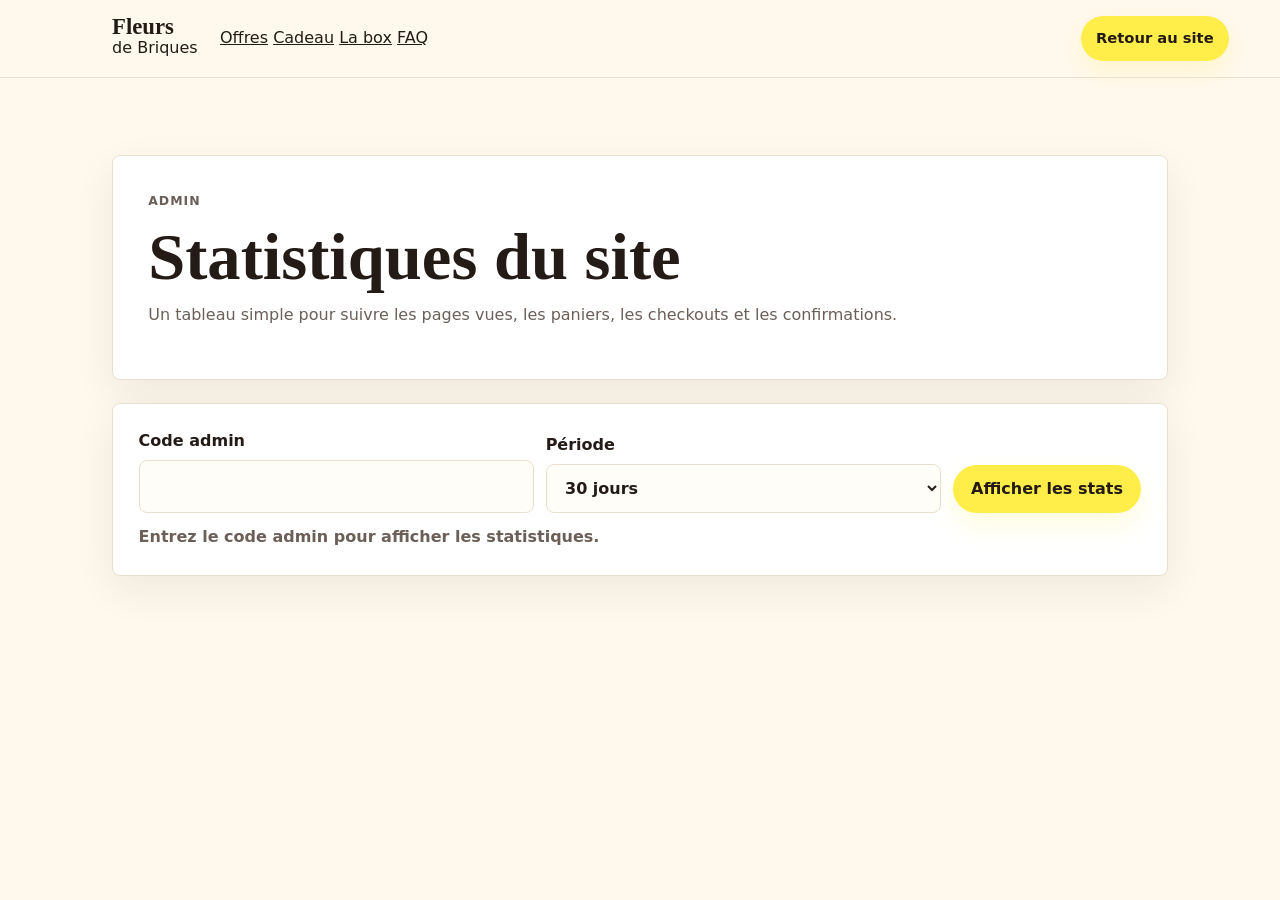
==== admin.html @ 3792b4b6 "Add simple analytics dashboard Track key ecommerce events and add protected admin stats page" ====
<!DOCTYPE html>
<html lang="fr">
  <head>
    <meta charset="UTF-8">
    <meta name="viewport" content="width=device-width, initial-scale=1.0">
    <meta name="robots" content="noindex, nofollow">
    <title>Statistiques - Fleurs de Briques</title>
    <link rel="stylesheet" href="styles.css">
  </head>
  <body>
    <a class="skip-link" href="#main">Aller au contenu</a>
    <header class="site-header">
      <a class="brand" href="index.html#top" aria-label="Fleurs de Briques">
        <span class="brand-mark" aria-hidden="true">
          <span class="logo-flower"></span>
          <span class="logo-bricks"></span>
        </span>
        <span class="brand-text">
          <strong>Fleurs</strong>
          <span>de Briques</span>
        </span>
      </a>
      <nav aria-label="Navigation principale">
        <a href="index.html#offres">Offres</a>
        <a href="offrir.html">Cadeau</a>
        <a href="index.html#box">La box</a>
        <a href="index.html#faq">FAQ</a>
      </nav>
      <div class="header-actions">
        <a class="header-cta" href="index.html#offres">Retour au site</a>
      </div>
    </header>

    <main class="legal-page admin-page" id="main">
      <section class="legal-hero">
        <p class="eyebrow">Admin</p>
        <h1>Statistiques du site</h1>
        <p>Un tableau simple pour suivre les pages vues, les paniers, les checkouts et les confirmations.</p>
      </section>

      <section class="legal-card admin-access">
        <form data-admin-form>
          <label>
            Code admin
            <input type="password" name="token" data-admin-token autocomplete="current-password" required>
          </label>
          <label>
            Période
            <select name="range" data-admin-range>
              <option value="7">7 jours</option>
              <option value="30" selected>30 jours</option>
              <option value="90">90 jours</option>
            </select>
          </label>
          <button class="button button-primary" type="submit">Afficher les stats</button>
        </form>
        <p class="form-status" data-admin-status>Entrez le code admin pour afficher les statistiques.</p>
      </section>

      <section class="admin-dashboard" data-admin-dashboard hidden>
        <div class="admin-actions">
          <button class="button button-secondary" type="button" data-admin-refresh>Rafraîchir</button>
          <button class="button button-secondary" type="button" data-admin-logout>Fermer l'accès</button>
        </div>

        <div class="admin-card-grid" data-admin-cards></div>

        <section class="legal-card">
          <h2>Conversion</h2>
          <div class="admin-card-grid is-compact" data-admin-funnel></div>
        </section>

        <section class="legal-card">
          <h2>Offres ajoutées au panier</h2>
          <ul class="admin-list" data-admin-products></ul>
        </section>

        <section class="legal-card">
          <h2>Pages les plus vues</h2>
          <ul class="admin-list" data-admin-pages></ul>
        </section>

        <section class="legal-card">
          <h2>Événements récents</h2>
          <ul class="admin-list" data-admin-recent></ul>
        </section>
      </section>
    </main>

    <script src="admin.js"></script>
  </body>
</html>
---- styles.css ----
:root {
  --navy: #123b66;
  --navy-dark: #0c2847;
  --ink: #241b17;
  --muted: #6b5f58;
  --cream: #fff8ed;
  --paper: #ffffff;
  --line: #eadfce;
  --yellow: #ffed4a;
  --coral: #f2795b;
  --pink: #ee5aa8;
  --lilac: #c8b6ef;
  --green: #87bd98;
  --blue-soft: #dcecf7;
  --shadow: 0 22px 60px rgba(28, 21, 14, 0.13);
  --radius: 8px;
}

* {
  box-sizing: border-box;
}

html {
  scroll-behavior: smooth;
  scroll-padding-top: 118px;
}

body {
  margin: 0;
  color: var(--ink);
  background: var(--cream);
  font-family: Inter, system-ui, -apple-system, BlinkMacSystemFont, "Segoe UI", sans-serif;
  line-height: 1.55;
}

button,
input,
textarea,
select {
  font: inherit;
}

img {
  display: block;
  max-width: 100%;
}

a {
  color: inherit;
}

.skip-link {
  position: fixed;
  left: 1rem;
  top: -10rem;
  z-index: 20;
  background: var(--yellow);
  color: var(--ink);
  padding: 0.6rem 0.8rem;
}

.skip-link:focus {
  top: 1rem;
}

.site-header {
  position: sticky;
  top: 0;
  z-index: 10;
  display: grid;
  grid-template-columns: auto 1fr auto;
  align-items: center;
  gap: clamp(0.9rem, 2vw, 1.4rem);
  min-height: 76px;
  padding: 0.85rem clamp(1rem, 4vw, 4rem);
  background: rgba(255, 248, 237, 0.92);
  border-bottom: 1px solid var(--line);
  backdrop-filter: blur(18px);
}

.brand {
  display: inline-flex;
  align-items: center;
  gap: 0.68rem;
  text-decoration: none;
}

.brand-mark {
  display: block;
  width: 50px;
  height: 50px;
}

.brand-mark svg,
.brand-mark img {
  display: block;
  width: 100%;
  height: 100%;
}

.logo-bg,
.logo-petal,
.logo-center,
.logo-brick,
.logo-leaf {
  stroke: var(--ink);
  stroke-width: 3;
  vector-effect: non-scaling-stroke;
}

.logo-bg {
  fill: var(--paper);
}

.logo-stem,
.logo-brick-lines {
  fill: none;
  stroke: var(--ink);
  stroke-width: 3;
  stroke-linecap: round;
  vector-effect: non-scaling-stroke;
}

.logo-leaf {
  fill: var(--green);
}

.logo-petal {
  fill: var(--coral);
}

.logo-center {
  fill: var(--yellow);
}

.logo-brick {
  fill: var(--navy);
}

.brand-text strong,
.brand-text small {
  display: block;
  line-height: 0.84;
}

.brand-text strong {
  font-family: Fraunces, Georgia, serif;
  color: var(--ink);
  font-size: 1.42rem;
  font-weight: 800;
  letter-spacing: 0;
  text-transform: none;
}

.brand-text small {
  margin-top: 0.15rem;
  color: var(--navy);
  font-size: 0.74rem;
  font-weight: 900;
  letter-spacing: 0.08em;
  text-transform: uppercase;
}

.main-nav {
  justify-self: center;
  display: flex;
  gap: clamp(0.35rem, 1vw, 0.75rem);
  color: var(--muted);
  font-weight: 800;
}

.main-nav a {
  position: relative;
  padding: 0.5rem 0.62rem;
  border-radius: 999px;
  text-decoration: none;
  transition: color 160ms ease, background 160ms ease;
}

.main-nav a:hover {
  color: var(--ink);
  background: rgba(18, 59, 102, 0.07);
}

.main-nav a[aria-current="page"] {
  background: rgba(255, 237, 74, 0.32);
  color: var(--ink);
}

.header-actions {
  display: inline-flex;
  align-items: center;
  gap: 0.55rem;
  justify-self: end;
}

.header-cta {
  display: inline-flex;
  align-items: center;
  justify-content: center;
  min-height: 42px;
  padding: 0.68rem 0.95rem;
  border-radius: 999px;
  background: var(--yellow);
  color: var(--ink);
  font-size: 0.92rem;
  font-weight: 900;
  text-decoration: none;
  white-space: nowrap;
  box-shadow: 0 10px 22px rgba(255, 237, 74, 0.2);
}

.cart-button,
.button,
.icon-button {
  border: 0;
  cursor: pointer;
}

.cart-button {
  display: inline-flex;
  align-items: center;
  gap: 0.55rem;
  min-height: 42px;
  padding: 0.5rem 0.62rem;
  border-radius: 999px;
  background: rgba(18, 59, 102, 0.1);
  color: var(--navy);
  outline: 1px solid rgba(18, 59, 102, 0.16);
  font-weight: 900;
}

.cart-button strong {
  display: grid;
  place-items: center;
  min-width: 1.75rem;
  height: 1.75rem;
  border-radius: 50%;
  background: var(--navy);
  color: var(--yellow);
}

.hero {
  display: grid;
  grid-template-columns: minmax(0, 1fr) minmax(310px, 470px);
  gap: clamp(1.8rem, 5vw, 5rem);
  align-items: center;
  padding: clamp(3rem, 7vw, 6.5rem) clamp(1rem, 4vw, 4rem);
  background: var(--navy);
  color: var(--paper);
}

.hero-copy {
  max-width: 760px;
}

.eyebrow {
  margin: 0 0 0.75rem;
  color: var(--coral);
  font-size: 0.78rem;
  font-weight: 900;
  letter-spacing: 0.08em;
  text-transform: uppercase;
}

.hero .eyebrow,
.how .eyebrow,
.final-cta .eyebrow {
  color: var(--yellow);
}

h1,
h2,
h3,
p {
  margin-top: 0;
}

h1,
h2 {
  font-family: Fraunces, Georgia, serif;
  font-weight: 800;
  line-height: 1.02;
}

h1 {
  max-width: 680px;
  margin-bottom: 1.15rem;
  font-size: clamp(2.7rem, 5.2vw, 4.8rem);
}

h2 {
  margin-bottom: 1rem;
  font-size: clamp(2rem, 4.2vw, 4.3rem);
}

h3 {
  margin-bottom: 0.45rem;
  font-size: clamp(1.1rem, 1.5vw, 1.35rem);
  line-height: 1.2;
}

.hero-text {
  max-width: 650px;
  margin-bottom: 1rem;
  color: rgba(255, 255, 255, 0.82);
  font-size: clamp(1.08rem, 1.6vw, 1.35rem);
}

.hero-proof {
  display: flex;
  flex-wrap: wrap;
  gap: 0.5rem;
  margin-bottom: 1.35rem;
}

.hero-proof span {
  padding: 0.42rem 0.62rem;
  border: 1px solid rgba(255, 255, 255, 0.2);
  border-radius: 999px;
  background: rgba(255, 255, 255, 0.08);
  color: rgba(255, 255, 255, 0.82);
  font-size: 0.88rem;
  font-weight: 800;
}

.hero-actions {
  display: flex;
  flex-wrap: wrap;
  gap: 0.8rem;
}

.button {
  display: inline-flex;
  align-items: center;
  justify-content: center;
  min-height: 48px;
  padding: 0.85rem 1.15rem;
  border-radius: 999px;
  font-weight: 900;
  line-height: 1.12;
  text-align: center;
  text-decoration: none;
  transition: transform 180ms ease, box-shadow 180ms ease;
}

.button:hover {
  transform: translateY(-2px);
}

.button-primary {
  background: var(--yellow);
  color: var(--ink);
  box-shadow: 0 12px 24px rgba(255, 237, 74, 0.18);
}

.button-secondary {
  background: rgba(255, 255, 255, 0.12);
  color: var(--paper);
  outline: 1px solid rgba(255, 255, 255, 0.28);
}

.button-full {
  width: 100%;
}

.hero-card {
  position: relative;
  min-height: 560px;
  margin-top: -0.8rem;
  overflow: hidden;
  border-radius: calc(var(--radius) + 8px);
  background: var(--cream);
  box-shadow: 0 24px 70px rgba(0, 0, 0, 0.24);
}

.hero-lifestyle img {
  position: absolute;
  inset: 0;
  width: 100%;
  height: 100%;
  object-fit: cover;
  object-position: 52% 50%;
}

.hero-lifestyle::after {
  content: "";
  position: absolute;
  inset: 0;
  background:
    linear-gradient(180deg, rgba(12, 40, 71, 0.02), rgba(12, 40, 71, 0.26)),
    linear-gradient(90deg, rgba(12, 40, 71, 0.16), rgba(12, 40, 71, 0));
  pointer-events: none;
}

.bouquet-stage {
  isolation: isolate;
}

.bouquet-stage::before {
  content: "";
  position: absolute;
  inset: 13% 5% 19%;
  z-index: -1;
  border-radius: 50%;
  background: rgba(255, 248, 237, 0.14);
  filter: blur(1px);
}

.stage-bouquet {
  position: absolute;
  height: auto;
  filter: drop-shadow(0 28px 24px rgba(12, 40, 71, 0.26));
  transform-origin: center bottom;
}

.stage-main {
  left: -4%;
  bottom: 4%;
  z-index: 3;
  width: min(72%, 360px);
  animation: float-main 6.5s ease-in-out infinite;
}

.stage-side {
  right: -7%;
  bottom: 4%;
  z-index: 2;
  width: min(43%, 220px);
  animation: float-side 7.5s ease-in-out 400ms infinite;
}

.stage-back {
  right: 8%;
  top: 2%;
  z-index: 1;
  width: min(42%, 215px);
  opacity: 0.9;
  animation: float-back 8s ease-in-out 700ms infinite;
}

.price-box {
  position: absolute;
  right: 1rem;
  bottom: 1rem;
  left: 1rem;
  z-index: 4;
  display: grid;
  grid-template-columns: minmax(0, 1fr) auto;
  gap: 0.25rem 1rem;
  align-items: end;
  margin: 0;
  padding: 1rem;
  border: 1px solid rgba(255, 255, 255, 0.18);
  border-radius: 18px;
  background: rgba(12, 40, 71, 0.76);
  color: var(--paper);
  box-shadow: 0 18px 44px rgba(12, 40, 71, 0.2);
  backdrop-filter: blur(12px);
}

.price-box span,
.price-box small {
  color: rgba(255, 255, 255, 0.78);
  font-weight: 800;
}

.price-box strong {
  grid-column: 1;
  font-size: clamp(1.9rem, 3.5vw, 2.45rem);
  line-height: 1;
}

.price-box strong small {
  color: rgba(255, 255, 255, 0.82);
  font-size: 0.95rem;
}

.price-box p {
  grid-column: 2;
  grid-row: 1 / span 2;
  align-self: center;
  max-width: 10rem;
  margin: 0;
  padding-left: 0.85rem;
  border-left: 1px solid rgba(255, 255, 255, 0.24);
  color: var(--yellow);
  font-size: 0.95rem;
  font-weight: 900;
  line-height: 1.25;
}

.price-box > small {
  grid-column: 1;
  font-size: 0.88rem;
}

@keyframes float-main {
  0%,
  100% {
    transform: translate3d(0, 0, 0) rotate(-1deg);
  }

  50% {
    transform: translate3d(0, -12px, 0) rotate(1deg);
  }
}

@keyframes float-side {
  0%,
  100% {
    transform: translate3d(0, 0, 0) rotate(2deg);
  }

  50% {
    transform: translate3d(-5px, -10px, 0) rotate(-1deg);
  }
}

@keyframes float-back {
  0%,
  100% {
    transform: translate3d(0, 0, 0) rotate(-2deg);
  }

  50% {
    transform: translate3d(6px, -8px, 0) rotate(1deg);
  }
}

.trust-strip {
  display: grid;
  grid-template-columns: repeat(4, minmax(0, 1fr));
  gap: 1px;
  background: var(--line);
  border-bottom: 1px solid var(--line);
}

.trust-strip div {
  padding: 1.15rem clamp(1rem, 3vw, 2rem);
  background: var(--paper);
}

.trust-strip strong,
.trust-strip span {
  display: block;
}

.trust-strip strong {
  font-weight: 900;
}

.trust-strip span {
  color: var(--muted);
  font-size: 0.93rem;
}

.why-bricks {
  background:
    linear-gradient(135deg, rgba(220, 236, 247, 0.74), rgba(255, 248, 237, 0.2)),
    var(--paper);
}

.why-grid {
  display: grid;
  grid-template-columns: repeat(3, minmax(0, 1fr));
  gap: 1rem;
}

.why-grid article {
  display: grid;
  grid-template-columns: auto 1fr;
  gap: 0.8rem 1rem;
  align-items: start;
  padding: 1.25rem;
  border: 1px solid rgba(18, 59, 102, 0.14);
  border-radius: var(--radius);
  background: rgba(255, 255, 255, 0.74);
  box-shadow: 0 14px 42px rgba(31, 22, 14, 0.06);
}

.why-grid article > span {
  display: grid;
  place-items: center;
  width: 44px;
  height: 44px;
  border-radius: 50%;
  background: var(--yellow);
  color: var(--ink);
  font-size: 0.8rem;
  font-weight: 950;
}

.why-grid h3 {
  margin: 0.1rem 0 0.35rem;
}

.why-grid p {
  grid-column: 2;
  margin: 0;
  color: var(--muted);
}

.section {
  padding: clamp(3.5rem, 8vw, 7rem) clamp(1rem, 4vw, 4rem);
}

.hero,
.trust-strip,
.section,
.bouquet-showcase,
.premium-band,
.final-cta {
  scroll-margin-top: 118px;
}

[id] {
  scroll-margin-top: 148px;
}

.section-heading {
  max-width: 850px;
  margin-bottom: clamp(1.8rem, 4vw, 3rem);
}

.section-heading > p:not(.eyebrow),
.section-heading-wide > p,
.box-copy p {
  color: var(--muted);
  font-size: 1.08rem;
}

.section-heading-wide {
  display: grid;
  grid-template-columns: minmax(0, 0.95fr) minmax(260px, 0.55fr);
  gap: 2rem;
  align-items: end;
  max-width: none;
}

.feature-grid,
.box-list,
.review-grid {
  display: grid;
  gap: 1rem;
}

.feature-grid {
  grid-template-columns: repeat(3, minmax(0, 1fr));
}

.feature-grid article,
.box-list article,
.product-card,
.review-grid figure,
details {
  border: 1px solid var(--line);
  border-radius: var(--radius);
  background: var(--paper);
  box-shadow: 0 14px 42px rgba(31, 22, 14, 0.07);
}

.feature-grid article,
.box-list article {
  padding: 1.25rem;
}

.feature-title {
  display: flex;
  align-items: center;
  gap: 0.8rem;
  margin-bottom: 0.85rem;
}

.feature-title h3 {
  margin: 0;
}

.feature-icon {
  flex: 0 0 auto;
  display: grid;
  place-items: center;
  width: 54px;
  height: 54px;
  border-radius: var(--radius);
  border: 2px solid var(--ink);
  background: #f6c37b;
}

.feature-icon::before {
  font-size: 1.6rem;
  font-weight: 900;
}

.petals::before {
  content: "✿";
}

.heart::before {
  content: "♥";
}

.brick::before {
  content: "▦";
}

.feature-grid p,
.box-list p,
.product-card p,
.product-card li,
.review-grid figcaption {
  color: var(--muted);
}

.bouquet-showcase {
  position: relative;
  display: grid;
  grid-template-columns: minmax(0, 1.1fr) minmax(280px, 0.68fr);
  gap: clamp(1.25rem, 4vw, 4rem);
  align-items: center;
  padding: clamp(2rem, 5vw, 4rem) clamp(1rem, 4vw, 4rem);
  background:
    linear-gradient(90deg, rgba(200, 182, 239, 0.2), rgba(255, 248, 237, 0.12)),
    var(--cream);
  overflow: hidden;
}

.showcase-lifestyle {
  min-height: clamp(420px, 58vw, 680px);
  border-radius: var(--radius);
  overflow: hidden;
  box-shadow: var(--shadow);
}

.showcase-lifestyle img {
  width: 100%;
  height: 100%;
  min-height: inherit;
  object-fit: cover;
  object-position: center center;
}

.photo-story-copy {
  position: relative;
  z-index: 2;
  display: flex;
  flex-direction: column;
  justify-content: center;
  max-width: 520px;
  padding: clamp(1.15rem, 3vw, 2.2rem);
  border-radius: var(--radius);
  background: var(--navy);
  color: var(--paper);
}

.photo-story-copy .eyebrow {
  color: var(--yellow);
}

.photo-story-copy p:not(.eyebrow) {
  color: rgba(255, 255, 255, 0.78);
}

.box-section {
  display: grid;
  grid-template-columns: minmax(0, 0.9fr) minmax(310px, 1.1fr);
  gap: clamp(1.5rem, 5vw, 5rem);
  background: var(--blue-soft);
}

.box-copy {
  max-width: 620px;
}

.box-list {
  align-self: start;
}

.box-list article {
  display: grid;
  grid-template-columns: auto 1fr;
  column-gap: 1rem;
  align-items: start;
}

.box-list span {
  display: grid;
  place-items: center;
  width: 48px;
  height: 48px;
  border-radius: 50%;
  background: var(--yellow);
  color: var(--ink);
  font-weight: 900;
}

.box-list p {
  grid-column: 2;
  margin: 0;
}

.offers {
  background: var(--cream);
}

.offers-layout {
  display: grid;
  gap: 1rem;
}

.set-preview {
  background: var(--paper);
}

.set-preview-grid {
  display: grid;
  grid-template-columns: minmax(0, 0.9fr) minmax(0, 1.18fr) minmax(0, 0.9fr);
  gap: 1rem;
}

.set-preview-grid article {
  position: relative;
  min-height: 360px;
  overflow: hidden;
  border: 1px solid var(--line);
  border-radius: var(--radius);
  background: var(--cream);
  box-shadow: 0 18px 46px rgba(31, 22, 14, 0.08);
}

.set-preview-grid img {
  width: 100%;
  height: 100%;
  min-height: 360px;
  object-fit: cover;
}

.set-preview-grid article:not(.is-large) img {
  object-fit: contain;
  padding: 1.2rem 1rem 0;
  background:
    radial-gradient(circle at 50% 35%, rgba(255, 237, 74, 0.2), transparent 38%),
    var(--blue-soft);
}

.set-preview-grid article > div {
  position: absolute;
  right: 0.85rem;
  bottom: 0.85rem;
  left: 0.85rem;
  display: grid;
  gap: 0.25rem;
  padding: 0.9rem;
  border-radius: calc(var(--radius) - 2px);
  background: rgba(255, 248, 237, 0.94);
  box-shadow: 0 16px 34px rgba(31, 22, 14, 0.12);
}

.set-preview-grid span {
  color: var(--coral);
  font-size: 0.76rem;
  font-weight: 950;
  text-transform: uppercase;
}

.set-preview-grid h3,
.set-preview-grid p {
  margin: 0;
}

.set-preview-grid h3 {
  font-size: 1.2rem;
}

.set-preview-grid p {
  color: var(--muted);
  font-size: 0.9rem;
}

.set-preview-note {
  max-width: 760px;
  margin: 1rem 0 0;
  color: var(--muted);
  font-size: 0.92rem;
  font-weight: 700;
}

.offer-reassurance {
  display: grid;
  grid-template-columns: repeat(4, minmax(0, 1fr));
  gap: 1px;
  margin-bottom: 1rem;
  border: 1px solid var(--line);
  border-radius: var(--radius);
  background: var(--line);
  overflow: hidden;
}

.offer-reassurance div {
  padding: 1rem;
  background: var(--paper);
}

.offer-reassurance strong,
.offer-reassurance span {
  display: block;
}

.offer-reassurance strong {
  color: var(--navy);
  font-weight: 900;
}

.offer-reassurance span {
  color: var(--muted);
  font-size: 0.9rem;
}

.subscription-grid {
  display: grid;
  grid-template-columns: 1fr;
  gap: 1rem;
  align-items: stretch;
}

.single-offers {
  display: grid;
  grid-template-columns: 1.1fr repeat(3, minmax(0, 1fr));
  gap: 1rem;
  align-items: stretch;
  margin-top: 0.5rem;
}

.single-offers-section {
  background: linear-gradient(180deg, var(--paper), rgba(220, 236, 247, 0.38));
}

.single-offers-section .single-offers {
  grid-template-columns: repeat(3, minmax(0, 1fr));
  margin-top: 0;
}

.compact-single-offers {
  display: grid;
  gap: 1rem;
  margin-top: 1rem;
  padding: clamp(1rem, 3vw, 1.35rem);
  border: 1px solid var(--line);
  border-radius: var(--radius);
  background: rgba(255, 255, 255, 0.66);
}

.compact-single-offers .single-offers {
  grid-template-columns: repeat(3, minmax(0, 1fr));
  margin-top: 0;
}

.compact-single-head {
  display: flex;
  align-items: end;
  justify-content: space-between;
  gap: 1rem;
}

.compact-single-head h3 {
  margin: 0;
  font-size: clamp(1.45rem, 2.4vw, 2rem);
}

.compact-single-head p {
  max-width: 360px;
  margin: 0;
  color: var(--muted);
  font-weight: 700;
}

.product-card {
  position: relative;
  display: grid;
  grid-template-columns: minmax(280px, 0.82fr) minmax(0, 1fr);
  column-gap: clamp(1.2rem, 3vw, 2rem);
  align-items: stretch;
  min-height: 420px;
  padding: 0;
  overflow: hidden;
}

.product-card.featured {
  background: var(--navy);
  color: var(--paper);
}

.premium-card {
  background:
    linear-gradient(135deg, rgba(255, 237, 74, 0.14), rgba(255, 255, 255, 0)),
    var(--navy-dark);
}

.recommended-card {
  outline: 2px solid var(--yellow);
  outline-offset: -2px;
}

.product-bouquet {
  position: relative;
  left: auto;
  top: auto;
  z-index: 1;
  grid-row: 1 / span 10;
  width: 100%;
  height: 100%;
  min-height: 420px;
  object-fit: cover;
  object-position: center center;
}

.product-badge,
.product-card h3,
.product-card p,
.product-card ul,
.billing-options,
.product-footer {
  position: relative;
  z-index: 2;
}

.product-card > :not(.product-bouquet) {
  grid-column: 2;
  margin-right: 1.35rem;
}

.product-card .product-badge {
  margin-top: 1.35rem;
}

.product-card .product-footer {
  margin-bottom: 1.35rem;
}

.product-card.featured p,
.product-card.featured li {
  color: rgba(255, 255, 255, 0.76);
}

.product-badge {
  align-self: flex-start;
  justify-self: start;
  margin-bottom: 1.2rem;
  padding: 0.4rem 0.65rem;
  border-radius: 999px;
  background: var(--lilac);
  color: var(--navy-dark);
  font-size: 0.78rem;
  font-weight: 900;
}

.featured .product-badge {
  background: var(--yellow);
  color: var(--ink);
}

.product-card ul {
  display: grid;
  gap: 0.45rem;
  margin: 1rem 0 1.4rem;
  padding-left: 1.1rem;
}

.billing-options {
  position: relative;
  z-index: 2;
  display: grid;
  grid-template-columns: repeat(4, minmax(0, 1fr));
  gap: 0.35rem;
  margin: 0 0 1.2rem;
}

.billing-options button {
  display: grid;
  place-items: center;
  gap: 0.18rem;
  min-height: 48px;
  padding: 0.42rem 0.3rem;
  border: 1px solid rgba(255, 255, 255, 0.28);
  border-radius: 999px;
  background: rgba(255, 255, 255, 0.08);
  color: var(--paper);
  cursor: pointer;
  font-size: 0.82rem;
  font-weight: 900;
}

.billing-options button small {
  color: rgba(255, 255, 255, 0.68);
  font-size: 0.64rem;
  line-height: 1.15;
  overflow-wrap: anywhere;
  text-align: center;
}

.billing-options button span {
  display: inline-grid;
  place-items: center;
  min-height: 1.25rem;
  padding: 0.12rem 0.42rem;
  border-radius: 999px;
  background: rgba(255, 255, 255, 0.16);
  color: var(--yellow);
  font-size: 0.68rem;
  line-height: 1;
}

.billing-options button.is-selected {
  background: var(--yellow);
  color: var(--ink);
  border-color: var(--yellow);
}

.billing-options button.is-selected span {
  background: var(--ink);
  color: var(--yellow);
}

.billing-options button.is-selected small {
  color: rgba(36, 27, 23, 0.72);
}

.billing-options.is-box-choice {
  grid-template-columns: repeat(3, minmax(0, 1fr));
  gap: 0.6rem;
}

.billing-options.is-box-choice button {
  min-height: 108px;
  padding: 0.75rem 0.62rem;
  border-radius: var(--radius);
  grid-template-rows: auto auto 1fr;
  align-items: center;
  justify-items: center;
  line-height: 1.15;
  text-align: center;
}

.billing-options.is-box-choice button span {
  min-height: 1.6rem;
  padding-inline: 0.55rem;
  font-size: 0.74rem;
}

.billing-options.is-box-choice button small {
  align-self: start;
  max-width: 100%;
  font-size: 0.68rem;
}

.product-footer {
  display: flex;
  flex-wrap: wrap;
  align-items: center;
  justify-content: space-between;
  gap: 0.9rem;
  margin-top: auto;
}

.product-footer strong {
  font-size: 1.65rem;
  line-height: 1;
}

.product-footer small {
  color: inherit;
  font-size: 0.9rem;
}

.single-offers-head,
.single-card {
  border: 1px solid var(--line);
  border-radius: var(--radius);
  background: var(--paper);
  box-shadow: 0 14px 42px rgba(31, 22, 14, 0.07);
}

.single-offers-head {
  padding: 1.25rem;
}

.single-offers-head h3 {
  margin-bottom: 0.45rem;
  font-size: 1.6rem;
}

.single-offers-head p:not(.eyebrow) {
  margin: 0;
  color: var(--muted);
}

.single-card {
  display: grid;
  grid-template-columns: minmax(0, 1fr) auto;
  gap: 0.75rem 1rem;
  align-items: center;
  padding: 1.1rem;
}

.single-card.emphasized {
  border-color: rgba(18, 59, 102, 0.28);
  box-shadow: 0 18px 50px rgba(18, 59, 102, 0.11);
}

.single-size {
  display: inline-grid;
  place-items: center;
  min-width: 44px;
  height: 44px;
  margin-bottom: 0.65rem;
  border-radius: 50%;
  background: var(--yellow);
  color: var(--ink);
  font-weight: 900;
}

.single-card h4 {
  margin: 0 0 0.4rem;
  font-size: 1.2rem;
}

.single-card p {
  margin: 0;
  color: var(--muted);
}

.single-card strong {
  font-size: 1.65rem;
  line-height: 1;
}

.single-card strong small {
  display: block;
  margin-top: 0.28rem;
  color: var(--muted);
  font-size: 0.78rem;
  font-weight: 850;
  line-height: 1.25;
  white-space: nowrap;
}

.single-card .button {
  grid-column: 1 / -1;
}

.comparison-table {
  border: 1px solid var(--line);
  border-radius: var(--radius);
  background: var(--paper);
  box-shadow: 0 14px 42px rgba(31, 22, 14, 0.07);
  overflow: hidden;
}

.comparison-panel {
  background:
    linear-gradient(135deg, rgba(220, 236, 247, 0.56), rgba(255, 248, 237, 0)),
    var(--paper);
}

.comparison-head {
  padding: 1.35rem;
  border-bottom: 1px solid var(--line);
}

.comparison-head h3 {
  margin: 0;
  font-size: 1.7rem;
}

.comparison-cards {
  display: grid;
  grid-template-columns: repeat(3, minmax(0, 1fr));
  gap: 1rem;
  padding: 1rem;
}

.compare-card {
  display: flex;
  flex-direction: column;
  min-height: 100%;
  border: 1px solid var(--line);
  border-radius: var(--radius);
  background: var(--paper);
  overflow: hidden;
}

.compare-card-featured {
  border-color: rgba(18, 59, 102, 0.44);
  box-shadow: 0 18px 46px rgba(18, 59, 102, 0.14);
}

.compare-card-head {
  padding: 1rem;
  background: var(--cream);
  border-bottom: 1px solid var(--line);
}

.compare-card-featured .compare-card-head {
  background: var(--navy);
  color: var(--paper);
}

.compare-card-head span {
  display: inline-flex;
  margin-bottom: 0.7rem;
  padding: 0.32rem 0.55rem;
  border-radius: 999px;
  background: var(--yellow);
  color: var(--ink);
  font-size: 0.74rem;
  font-weight: 900;
}

.compare-card h4 {
  margin: 0 0 0.7rem;
  font-size: 1.28rem;
}

.compare-card-head strong {
  display: block;
  color: var(--navy);
  font-size: 1.45rem;
  line-height: 1;
}

.compare-card-featured .compare-card-head strong {
  color: var(--yellow);
}

.compare-card-head small {
  font-size: 0.78rem;
}

.compare-card dl {
  display: grid;
  margin: 0;
}

.compare-card dl div {
  display: grid;
  grid-template-columns: 0.78fr 1fr;
  gap: 0.8rem;
  padding: 0.9rem 1rem;
  border-bottom: 1px solid var(--line);
}

.compare-card dl div:last-child {
  border-bottom: 0;
}

.compare-card dt {
  color: var(--navy);
  font-weight: 900;
}

.compare-card dd {
  margin: 0;
  color: var(--muted);
}

.comparison-mobile {
  display: none;
  background: var(--paper);
}

.comparison-mobile table {
  width: max-content;
  min-width: 720px;
  border-collapse: separate;
  border-spacing: 0;
}

.comparison-mobile th,
.comparison-mobile td {
  min-width: 150px;
  padding: 0.85rem;
  border-right: 1px solid var(--line);
  border-bottom: 1px solid var(--line);
  background: var(--paper);
  text-align: left;
  vertical-align: top;
}

.comparison-mobile thead th {
  position: sticky;
  top: 0;
  z-index: 2;
  background: var(--navy);
  color: var(--paper);
  font-weight: 900;
}

.comparison-mobile th:first-child {
  position: sticky;
  left: 0;
  z-index: 3;
  min-width: 118px;
  background: var(--paper);
  color: var(--navy);
  font-weight: 900;
  box-shadow: 10px 0 18px rgba(31, 22, 14, 0.08);
}

.comparison-mobile thead th:first-child {
  z-index: 4;
  background: var(--navy);
  color: var(--yellow);
}

.comparison-mobile td:nth-child(3),
.comparison-mobile thead th:nth-child(3) {
  background: var(--blue-soft);
}

.comparison-mobile thead th:nth-child(3) {
  background: var(--navy-dark);
  color: var(--yellow);
}

.premium-band {
  position: relative;
  display: grid;
  grid-template-columns: minmax(0, 0.95fr) minmax(320px, 1.05fr);
  align-items: stretch;
  min-height: 560px;
  background:
    linear-gradient(135deg, rgba(255, 237, 74, 0.08), rgba(238, 90, 168, 0.06)),
    var(--navy-dark);
  color: var(--paper);
  overflow: hidden;
}

.premium-band img {
  width: 100%;
  height: 100%;
  min-height: 560px;
  object-fit: cover;
  object-position: 52% center;
  opacity: 0.96;
}

.premium-copy {
  position: relative;
  z-index: 1;
  display: flex;
  flex-direction: column;
  justify-content: center;
  gap: 1rem;
  padding: clamp(2rem, 6vw, 5rem);
  background:
    linear-gradient(90deg, rgba(12, 40, 71, 0.28), var(--navy-dark) 34%),
    var(--navy-dark);
}

.premium-copy .eyebrow {
  color: var(--yellow);
}

.premium-copy p:not(.eyebrow) {
  max-width: 690px;
  margin-bottom: 0;
  color: rgba(255, 255, 255, 0.78);
  font-size: 1.08rem;
}

.premium-price {
  display: inline-grid;
  gap: 0.15rem;
  align-self: flex-start;
  padding: 0.95rem 1rem;
  border: 1px solid rgba(255, 237, 74, 0.32);
  border-radius: var(--radius);
  background: rgba(255, 255, 255, 0.08);
}

.premium-price span {
  color: var(--yellow);
  font-size: 0.78rem;
  font-weight: 900;
  letter-spacing: 0.08em;
  text-transform: uppercase;
}

.premium-price strong {
  color: var(--paper);
  font-size: clamp(2rem, 4vw, 3rem);
  line-height: 1;
}

.premium-price small {
  font-size: 1rem;
}

.premium-points {
  display: grid;
  gap: 0.65rem;
  margin: 0;
  padding: 0;
  list-style: none;
}

.premium-points li {
  display: grid;
  grid-template-columns: minmax(130px, 0.36fr) 1fr;
  gap: 0.85rem;
  padding: 0.85rem 0;
  border-top: 1px solid rgba(255, 255, 255, 0.16);
}

.premium-points strong {
  color: var(--yellow);
}

.premium-points span {
  color: rgba(255, 255, 255, 0.76);
}

.premium-copy .button {
  align-self: flex-start;
  margin-top: 0.35rem;
}

.how {
  scroll-margin-top: 280px;
  background: var(--navy);
  color: var(--paper);
}

.how .section-heading-wide > p {
  color: rgba(255, 255, 255, 0.78);
}

.delivery-timeline {
  display: grid;
  gap: 0.85rem;
  margin: 0;
  padding: 1rem;
  border: 1px solid rgba(255, 255, 255, 0.17);
  border-radius: var(--radius);
  background: rgba(255, 255, 255, 0.07);
}

.timeline-hint {
  display: none;
}

.timeline-track {
  position: relative;
  height: 10px;
  margin: 0.2rem 0 1rem;
  border-radius: 999px;
  background: rgba(255, 255, 255, 0.16);
  overflow: hidden;
}

.timeline-progress {
  position: absolute;
  inset: 0 auto 0 0;
  width: 34%;
  border-radius: inherit;
  background: var(--yellow);
  animation: timeline-flow 5.8s ease-in-out infinite;
}

.timeline-marker {
  position: absolute;
  top: 50%;
  z-index: 1;
  width: 18px;
  height: 18px;
  padding: 0;
  border: 3px solid var(--navy);
  border-radius: 50%;
  background: var(--yellow);
  cursor: pointer;
  transform: translate(-50%, -50%);
}

.timeline-marker.is-active {
  box-shadow: 0 0 0 7px rgba(255, 237, 74, 0.2);
}

.marker-start {
  left: 0;
}

.marker-pack {
  left: 50%;
}

.marker-home {
  left: 100%;
}

.delivery-timeline ol {
  display: grid;
  grid-template-columns: repeat(3, minmax(0, 1fr));
  gap: 0.7rem;
  margin: 0;
  padding: 0;
  list-style: none;
}

.delivery-timeline li {
  position: relative;
  display: grid;
  gap: 0.2rem;
  min-height: 166px;
  padding: 0.95rem;
  border: 1px solid rgba(255, 255, 255, 0.13);
  border-radius: var(--radius);
  background: rgba(255, 255, 255, 0.06);
  cursor: pointer;
  transition: border-color 160ms ease, background 160ms ease, transform 160ms ease;
}

.delivery-timeline li::after {
  content: none;
}

.delivery-timeline li:hover {
  border-color: rgba(255, 237, 74, 0.36);
  background: rgba(255, 255, 255, 0.1);
}

.delivery-timeline li.is-active {
  border-color: rgba(255, 237, 74, 0.52);
  background: rgba(255, 255, 255, 0.13);
  transform: translateY(-2px);
}

.delivery-timeline li.is-active::after {
  display: none;
}

.delivery-timeline strong {
  color: var(--yellow);
  font-size: 0.82rem;
  letter-spacing: 0.08em;
  text-transform: uppercase;
}

.delivery-timeline span {
  display: block;
  color: rgba(255, 255, 255, 0.74);
  font-size: 1.06rem;
  font-weight: 900;
  line-height: 1.25;
}

.delivery-timeline p {
  margin: 0.45rem 0 0;
  color: rgba(255, 255, 255, 0.72);
  font-size: 0.95rem;
  line-height: 1.45;
}

@keyframes timeline-flow {
  0%,
  15% {
    width: 4%;
  }

  48% {
    width: 52%;
  }

  78%,
  100% {
    width: 100%;
  }
}

@keyframes timeline-flow-mobile {
  0%,
  15% {
    height: 4%;
  }

  48% {
    height: 52%;
  }

  78%,
  100% {
    height: 100%;
  }
}

.reviews {
  background: var(--lilac);
}

.review-grid {
  grid-template-columns: repeat(3, minmax(0, 1fr));
}

.review-disclaimer {
  max-width: 760px;
  margin: -0.7rem 0 1.1rem;
  color: var(--muted);
  font-size: 0.88rem;
  font-weight: 700;
}

.review-grid figure {
  display: flex;
  flex-direction: column;
  margin: 0;
  padding: 1.35rem;
}

.review-rating {
  margin-bottom: 0.75rem;
  color: var(--navy);
  font-size: 0.9rem;
  font-weight: 900;
  letter-spacing: 0.08em;
}

.review-grid blockquote {
  margin: 0 0 1.1rem;
  font-size: 1.04rem;
}

.review-grid figcaption {
  display: grid;
  gap: 0.15rem;
  margin-top: auto;
  font-weight: 900;
}

.review-grid figcaption span {
  color: var(--muted);
  font-size: 0.9rem;
  font-weight: 800;
}

.faq-list {
  display: grid;
  gap: 0.75rem;
  max-width: 980px;
}

details {
  box-shadow: none;
}

summary {
  cursor: pointer;
  padding: 1.05rem 1.2rem;
  font-weight: 900;
}

details p {
  margin: 0;
  padding: 0 1.2rem 1.2rem;
  color: var(--muted);
}

.final-cta {
  display: flex;
  align-items: center;
  justify-content: space-between;
  gap: 1.5rem;
  padding: clamp(2rem, 5vw, 4rem) clamp(1rem, 4vw, 4rem);
  background: var(--navy-dark);
  color: var(--paper);
}

.final-cta h2 {
  max-width: 760px;
  margin-bottom: 0;
}

.site-footer {
  display: flex;
  align-items: center;
  justify-content: space-between;
  gap: 1rem;
  padding: 1.4rem clamp(1rem, 4vw, 4rem);
  border-top: 1px solid var(--line);
  background: var(--paper);
  color: var(--muted);
}

.site-footer div {
  display: grid;
  gap: 0.1rem;
}

.site-footer strong {
  color: var(--ink);
}

.site-footer nav {
  display: flex;
  flex-wrap: wrap;
  justify-content: flex-end;
  gap: 0.8rem 1rem;
  font-size: 0.92rem;
  font-weight: 800;
}

.site-footer a {
  color: var(--navy);
  text-decoration: none;
}

.site-footer a:hover {
  text-decoration: underline;
}

.legal-main {
  display: grid;
  gap: 1.4rem;
  max-width: 980px;
  margin: 0 auto;
  padding: clamp(2.2rem, 6vw, 5rem) clamp(1rem, 4vw, 2rem);
}

.legal-hero,
.legal-card {
  border: 1px solid var(--line);
  border-radius: var(--radius);
  background: var(--paper);
  box-shadow: 0 14px 42px rgba(31, 22, 14, 0.07);
}

.legal-hero {
  padding: clamp(1.4rem, 4vw, 2.2rem);
}

.legal-hero h1 {
  margin-bottom: 0.8rem;
}

.legal-hero p {
  max-width: 760px;
  color: var(--muted);
}

.legal-card {
  display: grid;
  gap: 0.75rem;
  padding: clamp(1.1rem, 3vw, 1.6rem);
}

.legal-card h2 {
  margin-bottom: 0.2rem;
  font-size: clamp(1.45rem, 3vw, 2.25rem);
}

.legal-card h3 {
  margin: 0.6rem 0 0.1rem;
}

.legal-card p,
.legal-card li {
  color: var(--muted);
}

.legal-card ul {
  display: grid;
  gap: 0.35rem;
  margin: 0;
  padding-left: 1.2rem;
}

.legal-card strong {
  color: var(--ink);
}

.legal-meta {
  display: grid;
  grid-template-columns: 0.4fr 1fr;
  gap: 0.5rem 1rem;
  margin: 0;
}

.legal-meta div {
  display: contents;
}

.legal-meta dt {
  color: var(--ink);
  font-weight: 900;
}

.legal-meta dd {
  margin: 0;
  color: var(--muted);
}

.contact-main {
  display: grid;
  gap: 1.4rem;
  max-width: 1120px;
  margin: 0 auto;
  padding: clamp(2.2rem, 6vw, 5rem) clamp(1rem, 4vw, 2rem);
}

.contact-hero {
  max-width: none;
}

.contact-layout {
  display: grid;
  grid-template-columns: minmax(0, 1.25fr) minmax(280px, 0.75fr);
  gap: 1rem;
  align-items: start;
}

.contact-form,
.contact-side article {
  border: 1px solid var(--line);
  border-radius: var(--radius);
  background: var(--paper);
  box-shadow: 0 14px 42px rgba(31, 22, 14, 0.07);
}

.contact-form {
  display: grid;
  gap: 1rem;
  padding: clamp(1rem, 3vw, 1.5rem);
}

.form-grid {
  display: grid;
  grid-template-columns: repeat(2, minmax(0, 1fr));
  gap: 1rem;
}

.contact-form label {
  display: grid;
  gap: 0.4rem;
  color: var(--ink);
  font-weight: 900;
}

.contact-form label > span em {
  color: var(--muted);
  font-size: 0.86rem;
  font-style: normal;
  font-weight: 700;
}

.contact-form input,
.contact-form select,
.contact-form textarea {
  width: 100%;
  border: 1px solid var(--line);
  border-radius: var(--radius);
  background: #fffdf8;
  color: var(--ink);
  padding: 0.8rem 0.9rem;
  outline: none;
}

.contact-form textarea {
  resize: vertical;
}

.contact-form input:focus,
.contact-form select:focus,
.contact-form textarea:focus {
  border-color: var(--navy);
  box-shadow: 0 0 0 3px rgba(18, 59, 102, 0.12);
}

.contact-consent {
  grid-template-columns: auto 1fr;
  align-items: start;
  gap: 0.65rem;
  color: var(--muted);
  font-size: 0.92rem;
  font-weight: 750;
}

.contact-consent input {
  width: 18px;
  height: 18px;
  margin-top: 0.18rem;
  accent-color: var(--navy);
}

.contact-hp {
  position: absolute;
  left: -9999px;
  width: 1px;
  height: 1px;
  overflow: hidden;
}

.contact-form button:disabled {
  cursor: wait;
  opacity: 0.72;
}

.contact-status {
  min-height: 1.4rem;
  margin: 0;
  color: var(--muted);
  font-weight: 850;
}

.contact-status[data-status="success"] {
  color: var(--navy);
}

.contact-status[data-status="error"] {
  color: #a33a2b;
}

.admin-page {
  display: grid;
  gap: 1.4rem;
  max-width: 1120px;
  margin: 0 auto;
  padding: clamp(2.2rem, 6vw, 5rem) clamp(1rem, 4vw, 2rem);
}

.admin-access form,
.admin-actions {
  display: flex;
  flex-wrap: wrap;
  gap: 0.75rem;
  align-items: end;
}

.admin-access label {
  display: grid;
  flex: 1 1 220px;
  gap: 0.4rem;
  color: var(--ink);
  font-weight: 900;
}

.admin-access input,
.admin-access select {
  width: 100%;
  border: 1px solid var(--line);
  border-radius: var(--radius);
  background: #fffdf8;
  color: var(--ink);
  padding: 0.8rem 0.9rem;
  outline: none;
}

.admin-access input:focus,
.admin-access select:focus {
  border-color: var(--navy);
  box-shadow: 0 0 0 3px rgba(18, 59, 102, 0.12);
}

.form-status {
  margin: 0;
  color: var(--muted);
  font-weight: 850;
}

.form-status[data-status="success"] {
  color: var(--navy);
}

.form-status[data-status="error"] {
  color: #a33a2b;
}

.admin-dashboard {
  display: grid;
  gap: 1rem;
}

.admin-dashboard[hidden] {
  display: none;
}

.admin-actions {
  justify-content: flex-end;
}

.admin-card-grid {
  display: grid;
  grid-template-columns: repeat(4, minmax(0, 1fr));
  gap: 0.85rem;
}

.admin-card-grid.is-compact {
  grid-template-columns: repeat(3, minmax(0, 1fr));
}

.admin-card {
  display: grid;
  gap: 0.25rem;
  min-height: 132px;
  padding: 1rem;
  border: 1px solid var(--line);
  border-radius: var(--radius);
  background: var(--paper);
  box-shadow: 0 14px 42px rgba(31, 22, 14, 0.07);
}

.admin-card span,
.admin-card small {
  color: var(--muted);
  font-weight: 850;
}

.admin-card strong {
  color: var(--navy);
  font-size: clamp(2rem, 5vw, 3.2rem);
  line-height: 1;
}

.admin-list {
  display: grid;
  gap: 0.55rem;
  margin: 0;
  padding: 0;
  list-style: none;
}

.admin-list li {
  display: grid;
  grid-template-columns: minmax(0, 1fr) auto;
  gap: 0.15rem 1rem;
  align-items: center;
  padding: 0.8rem 0;
  border-bottom: 1px solid var(--line);
  color: var(--ink);
}

.admin-list li:last-child {
  border-bottom: 0;
}

.admin-list strong,
.admin-list b {
  color: var(--ink);
}

.admin-list span,
.admin-list time {
  color: var(--muted);
  font-size: 0.9rem;
  font-weight: 750;
}

.admin-list b,
.admin-list time {
  justify-self: end;
}

.admin-empty {
  color: var(--muted);
}

.contact-side {
  display: grid;
  gap: 1rem;
}

.contact-side article {
  display: grid;
  gap: 0.45rem;
  padding: 1.1rem;
}

.contact-side h2 {
  margin: 0;
  color: var(--navy);
  font-size: 1.35rem;
}

.contact-side p {
  margin: 0;
  color: var(--muted);
}

.cart-drawer,
.modal,
.plan-modal,
.replace-modal {
  position: fixed;
  inset: 0;
  z-index: 30;
  display: none;
  background: rgba(12, 40, 71, 0.48);
}

.cart-drawer.is-open,
.modal.is-open,
.plan-modal.is-open,
.replace-modal.is-open {
  display: block;
}

.cart-panel {
  position: absolute;
  right: 0;
  top: 0;
  display: flex;
  flex-direction: column;
  width: min(460px, 100%);
  height: 100%;
  padding: 1.15rem;
  background: var(--cream);
  box-shadow: var(--shadow);
}

.cart-head {
  display: flex;
  align-items: flex-start;
  justify-content: space-between;
  gap: 1rem;
  margin-bottom: 1.15rem;
}

.cart-head .eyebrow {
  margin-bottom: 0.25rem;
}

.cart-head h2 {
  margin: 0;
  font-size: 2rem;
}

.icon-button {
  display: grid;
  place-items: center;
  width: 42px;
  height: 42px;
  border-radius: 50%;
  background: var(--paper);
  color: var(--ink);
  font-size: 1.7rem;
  line-height: 1;
}

.cart-items {
  display: grid;
  gap: 0.75rem;
  padding-right: 0.2rem;
  overflow: auto;
}

.cart-line {
  display: grid;
  grid-template-columns: minmax(0, 1fr);
  gap: 0.85rem;
  padding: 1rem;
  border: 1px solid var(--line);
  border-radius: var(--radius);
  background: var(--paper);
  box-shadow: 0 12px 28px rgba(31, 22, 14, 0.06);
}

.cart-line-main {
  display: grid;
  gap: 0.5rem;
}

.cart-line-top {
  display: grid;
  grid-template-columns: minmax(0, 1fr) auto;
  gap: 0.75rem;
  align-items: start;
}

.cart-line h3 {
  margin: 0;
  font-size: 1rem;
}

.cart-line-top > strong {
  color: var(--navy);
  font-size: 1.05rem;
  line-height: 1.15;
  white-space: nowrap;
}

.cart-line p {
  margin: 0;
  color: var(--muted);
  font-size: 0.9rem;
}

.cart-meta {
  color: var(--navy);
  font-size: 0.8rem;
  font-weight: 850;
}

.cart-line-actions {
  display: flex;
  align-items: center;
  justify-content: space-between;
  gap: 0.65rem;
}

.quantity-control {
  display: inline-grid;
  grid-template-columns: 34px minmax(28px, auto) 34px;
  align-items: center;
  min-height: 36px;
  overflow: hidden;
  border: 1px solid var(--line);
  border-radius: 999px;
  background: #fffdf8;
}

.quantity-control button {
  display: inline-flex;
  align-items: center;
  justify-content: center;
  width: 34px;
  height: 34px;
  border: 0;
  background: transparent;
  color: var(--navy);
  cursor: pointer;
  font-size: 1.05rem;
  font-weight: 950;
}

.quantity-control span {
  min-width: 28px;
  color: var(--ink);
  font-size: 0.9rem;
  font-weight: 950;
  text-align: center;
}

.remove-item {
  display: inline-flex;
  align-items: center;
  justify-content: center;
  justify-self: end;
  min-height: 36px;
  padding: 0.45rem 0.72rem;
  border: 1px solid var(--line);
  border-radius: 999px;
  background: var(--paper);
  cursor: pointer;
  color: var(--muted);
  font-size: 0.84rem;
  font-weight: 900;
}

.cart-empty {
  display: none;
  margin: auto;
  color: var(--muted);
  text-align: center;
}

.cart-empty.is-visible {
  display: block;
}

.gift-option {
  display: grid;
  gap: 0.65rem;
  margin-top: 0.85rem;
  padding: 0.9rem;
  border: 1px solid var(--line);
  border-radius: var(--radius);
  background: rgba(255, 255, 255, 0.62);
}

.gift-option label {
  display: flex;
  align-items: center;
  gap: 0.55rem;
  cursor: pointer;
  color: var(--ink);
  font-weight: 900;
}

.gift-option input {
  width: 18px;
  height: 18px;
  accent-color: var(--navy);
}

.gift-details {
  display: grid;
  gap: 0.45rem;
  max-height: 0;
  overflow: hidden;
  color: var(--muted);
  font-size: 0.88rem;
  opacity: 0;
  transform: translateY(-4px);
  transition: opacity 180ms ease, transform 180ms ease, max-height 220ms ease;
}

.gift-details.is-visible {
  max-height: 14rem;
  opacity: 1;
  transform: translateY(0);
}

.gift-details strong {
  color: var(--navy);
}

.gift-details p {
  margin: 0;
}

.cart-summary {
  margin-top: auto;
  padding: 1rem 0 0.85rem;
}

.cart-total {
  display: flex;
  align-items: baseline;
  justify-content: space-between;
  gap: 1rem;
  padding: 0.95rem 0;
  border-top: 1px solid var(--line);
  font-size: 1.2rem;
  font-weight: 900;
}

.cart-total span {
  color: var(--muted);
  font-size: 0.92rem;
}

.cart-summary p {
  margin: -0.3rem 0 0;
  color: var(--muted);
  font-size: 0.82rem;
}

.modal {
  place-items: center;
  padding: 1rem;
}

.modal.is-open,
.plan-modal.is-open,
.replace-modal.is-open {
  display: grid;
}

.modal-card,
.plan-card,
.replace-card {
  width: min(560px, 100%);
  max-height: min(760px, calc(100svh - 2rem));
  overflow: auto;
  padding: 1.1rem;
  border-radius: var(--radius);
  background: var(--cream);
  box-shadow: var(--shadow);
}

.plan-modal {
  place-items: center;
  padding: 1rem;
}

.replace-modal {
  place-items: center;
  z-index: 45;
  padding: 1rem;
}

.replace-card {
  width: min(520px, 100%);
  background:
    linear-gradient(135deg, rgba(255, 237, 74, 0.2), rgba(255, 255, 255, 0) 42%),
    var(--cream);
  animation: plan-pop 220ms ease forwards;
}

.replace-card > p {
  margin: 0 0 1rem;
  color: var(--muted);
}

.replace-choices {
  display: grid;
  grid-template-columns: 1fr 1fr;
  gap: 0.75rem;
  margin: 1rem 0;
}

.replace-choices div {
  display: grid;
  gap: 0.35rem;
  min-width: 0;
  padding: 0.9rem;
  border: 1px solid var(--line);
  border-radius: var(--radius);
  background: var(--paper);
}

.replace-choices span {
  display: flex;
  flex-wrap: wrap;
  align-items: center;
  gap: 0.35rem;
  color: var(--muted);
  font-size: 0.78rem;
  font-weight: 850;
  text-transform: uppercase;
}

.replace-choices em {
  display: inline-flex;
  padding: 0.15rem 0.42rem;
  border-radius: 999px;
  background: var(--blue-soft);
  color: var(--navy);
  font-size: 0.68rem;
  font-style: normal;
  font-weight: 950;
  letter-spacing: 0;
  text-transform: none;
}

.replace-choices strong {
  color: var(--navy);
  line-height: 1.22;
}

.replace-choices small {
  color: var(--muted);
  font-size: 0.86rem;
  font-weight: 750;
}

.replace-note {
  padding: 0.8rem;
  border: 1px solid rgba(18, 59, 102, 0.16);
  border-radius: var(--radius);
  background: var(--blue-soft);
  font-size: 0.9rem;
}

.replace-actions {
  display: flex;
  justify-content: flex-end;
  gap: 0.7rem;
  margin-top: 1rem;
}

.replace-card .button-secondary {
  border-color: var(--line);
  background: var(--paper);
  color: var(--ink);
}

.plan-card {
  background:
    linear-gradient(135deg, rgba(255, 237, 74, 0.12), rgba(255, 255, 255, 0)),
    var(--navy);
  color: var(--paper);
  transform: translateY(12px) scale(0.98);
  animation: plan-pop 220ms ease forwards;
}

.plan-card .cart-head {
  align-items: flex-start;
}

.plan-card h2 {
  margin: 0;
  font-size: clamp(2rem, 7vw, 3.2rem);
}

.plan-intro {
  margin-bottom: 0.55rem;
  color: rgba(255, 255, 255, 0.78);
  font-size: 1.03rem;
}

.plan-shipping-note {
  margin: 0;
  max-height: 5rem;
  overflow: hidden;
  color: rgba(255, 255, 255, 0.66);
  font-size: 0.86rem;
  font-weight: 650;
  opacity: 1;
  transform: translateY(0);
  transition: opacity 180ms ease, transform 180ms ease, max-height 220ms ease, margin 220ms ease;
}

.plan-shipping-note.is-hidden {
  max-height: 0;
  margin-top: -0.2rem;
  opacity: 0;
  transform: translateY(-4px);
}

.plan-summary em {
  max-height: 2rem;
  overflow: hidden;
  color: rgba(255, 255, 255, 0.78);
  font-size: 0.88rem;
  opacity: 1;
  transform: translateY(0);
  transition: opacity 180ms ease, transform 180ms ease, max-height 220ms ease;
}

.plan-summary em.is-hidden {
  max-height: 0;
  opacity: 0;
  transform: translateY(-3px);
}

.plan-choice-grid {
  margin-top: 1.2rem;
}

.plan-summary {
  display: grid;
  gap: 0.35rem;
  margin: 1rem 0;
  padding: 1rem;
  border-radius: var(--radius);
  background: rgba(255, 255, 255, 0.1);
}

.plan-summary span {
  color: rgba(255, 255, 255, 0.78);
  font-weight: 800;
}

.plan-summary em {
  font-style: normal;
  font-weight: 750;
}

.plan-summary strong {
  font-size: 2rem;
  line-height: 1;
}

.plan-summary small {
  font-size: 0.9rem;
}

@keyframes plan-pop {
  to {
    transform: translateY(0) scale(1);
  }
}

.checkout-form {
  display: grid;
  gap: 0.9rem;
}

.checkout-summary {
  display: grid;
  gap: 0.75rem;
  padding: 0.95rem;
  border: 1px solid var(--line);
  border-radius: var(--radius);
  background: var(--paper);
}

.checkout-summary > strong {
  color: var(--navy);
}

.checkout-summary ul {
  display: grid;
  gap: 0.65rem;
  margin: 0;
  padding: 0;
  list-style: none;
}

.checkout-summary li {
  display: grid;
  grid-template-columns: 1fr auto;
  gap: 0.2rem 0.75rem;
}

.checkout-summary li small {
  grid-column: 1 / -1;
  color: var(--muted);
}

.checkout-summary p {
  display: flex;
  justify-content: space-between;
  gap: 1rem;
  margin: 0;
  padding-top: 0.75rem;
  border-top: 1px solid var(--line);
  font-weight: 900;
}

.checkout-summary > small {
  color: var(--muted);
}

.payment-box {
  display: grid;
  gap: 0.75rem;
  padding: 0.95rem;
  border: 1px solid rgba(18, 59, 102, 0.16);
  border-radius: var(--radius);
  background:
    linear-gradient(135deg, rgba(220, 236, 247, 0.5), rgba(255, 255, 255, 0.54)),
    var(--paper);
}

.payment-box .eyebrow {
  margin-bottom: 0.35rem;
  color: var(--coral);
}

.payment-box h3,
.payment-box p {
  margin-bottom: 0;
}

.payment-box > p {
  color: var(--muted);
  font-size: 0.92rem;
}

.paypal-buttons {
  min-height: 0;
}

.paypal-buttons.is-loading {
  min-height: 46px;
  border-radius: 8px;
  background:
    linear-gradient(90deg, rgba(18, 59, 102, 0.08), rgba(18, 59, 102, 0.02), rgba(18, 59, 102, 0.08));
  background-size: 200% 100%;
  animation: paypal-loading 1.2s ease-in-out infinite;
}

@keyframes paypal-loading {
  to {
    background-position: -200% 0;
  }
}

.form-note {
  margin: 0;
  color: var(--muted);
  font-size: 0.9rem;
  text-align: center;
}

.thank-you-page {
  min-height: 100vh;
  background:
    radial-gradient(circle at 15% 15%, rgba(255, 237, 74, 0.22), transparent 30%),
    linear-gradient(180deg, var(--cream), var(--paper));
}

.thank-you-main {
  padding: clamp(2.4rem, 6vw, 5rem) clamp(1rem, 4vw, 4rem);
}

.thank-you-hero {
  display: grid;
  grid-template-columns: minmax(0, 1fr) minmax(260px, 0.34fr);
  gap: clamp(1.2rem, 4vw, 3rem);
  align-items: end;
  max-width: 1180px;
  margin: 0 auto clamp(1.4rem, 4vw, 2.6rem);
}

.thank-you-hero h1 {
  margin-bottom: 0.8rem;
}

.thank-you-hero p:not(.eyebrow) {
  max-width: 720px;
  margin-bottom: 0;
  color: var(--muted);
  font-size: clamp(1.05rem, 1.7vw, 1.28rem);
}

.thank-you-reference {
  display: grid;
  gap: 0.85rem;
  padding: 1rem;
  border: 1px solid rgba(18, 59, 102, 0.16);
  border-radius: var(--radius);
  background: var(--paper);
  box-shadow: 0 14px 42px rgba(31, 22, 14, 0.07);
}

.thank-you-reference div {
  display: grid;
  gap: 0.25rem;
}

.thank-you-reference span {
  color: var(--muted);
  font-size: 0.78rem;
  font-weight: 900;
  letter-spacing: 0.08em;
  text-transform: uppercase;
}

.thank-you-reference strong {
  color: var(--navy);
  overflow-wrap: anywhere;
}

.thank-you-grid {
  display: grid;
  grid-template-columns: minmax(0, 1fr) minmax(0, 1fr);
  gap: 1rem;
  max-width: 1180px;
  margin: 0 auto 1rem;
}

.thank-you-card,
.thank-you-note {
  padding: clamp(1.1rem, 3vw, 1.6rem);
  border: 1px solid var(--line);
  border-radius: var(--radius);
  background: var(--paper);
  box-shadow: 0 14px 42px rgba(31, 22, 14, 0.07);
}

.thank-you-card h2 {
  font-size: clamp(1.6rem, 3vw, 2.45rem);
}

.thank-you-summary ul,
.next-steps {
  display: grid;
  gap: 0.8rem;
  margin: 0;
  padding: 0;
  list-style: none;
}

.thank-you-summary li {
  display: grid;
  grid-template-columns: 1fr auto;
  gap: 0.75rem;
  padding-bottom: 0.8rem;
  border-bottom: 1px solid var(--line);
}

.thank-you-summary li div {
  display: grid;
  gap: 0.15rem;
}

.thank-you-summary span,
.thank-you-summary small,
.next-steps span,
.thank-you-note p,
.thank-you-fallback,
.gift-confirmation {
  color: var(--muted);
}

.gift-confirmation {
  margin: -0.35rem 0 1rem;
  padding: 0.75rem;
  border-radius: var(--radius);
  background: var(--blue-soft);
  color: var(--navy);
  font-weight: 800;
}

.thank-you-summary b {
  color: var(--navy);
  white-space: nowrap;
}

.thank-you-summary p {
  display: flex;
  justify-content: space-between;
  gap: 1rem;
  margin: 0.95rem 0 0;
  font-weight: 900;
}

.next-steps {
  counter-reset: next-step;
}

.next-steps li {
  position: relative;
  display: grid;
  gap: 0.15rem;
  min-height: 56px;
  padding-left: 4rem;
}

.next-steps li::before {
  counter-increment: next-step;
  content: counter(next-step);
  position: absolute;
  left: 0;
  top: 0.1rem;
  display: grid;
  place-items: center;
  width: 42px;
  height: 42px;
  border-radius: 50%;
  background: var(--yellow);
  color: var(--ink);
  font-weight: 900;
}

.thank-you-note {
  display: flex;
  align-items: center;
  justify-content: space-between;
  gap: 1rem;
  max-width: 1180px;
  margin: 0 auto;
}

.thank-you-note p {
  margin: 0;
}

.gift-page {
  background: var(--cream);
}

.gift-hero {
  display: grid;
  grid-template-columns: minmax(0, 0.9fr) minmax(320px, 1.1fr);
  gap: clamp(1.5rem, 5vw, 4rem);
  align-items: center;
  padding: clamp(2.8rem, 7vw, 6rem) clamp(1rem, 4vw, 4rem);
  background: var(--navy);
  color: var(--paper);
}

.gift-hero h1 {
  max-width: 720px;
}

.gift-hero p:not(.eyebrow) {
  max-width: 650px;
  color: rgba(255, 255, 255, 0.78);
  font-size: clamp(1.04rem, 1.6vw, 1.25rem);
}

.gift-hero img {
  width: 100%;
  min-height: 420px;
  border-radius: var(--radius);
  object-fit: cover;
  box-shadow: 0 24px 70px rgba(0, 0, 0, 0.24);
}

.gift-guide {
  background: linear-gradient(180deg, var(--paper), var(--cream));
}

.gift-choice-grid {
  display: grid;
  grid-template-columns: repeat(3, minmax(0, 1fr));
  gap: 1rem;
}

.gift-choice-grid article {
  display: grid;
  grid-template-rows: auto auto minmax(4.8rem, 1fr) auto auto;
  gap: 0.8rem;
  align-content: start;
  padding: 1.15rem;
  border: 1px solid var(--line);
  border-radius: var(--radius);
  background: var(--paper);
  box-shadow: 0 14px 42px rgba(31, 22, 14, 0.07);
}

.gift-choice-grid span {
  display: inline-grid;
  align-items: center;
  justify-self: start;
  min-height: 1.85rem;
  padding: 0.35rem 0.55rem;
  border-radius: 999px;
  background: var(--blue-soft);
  color: var(--navy);
  font-size: 0.78rem;
  font-weight: 900;
}

.gift-choice-grid p {
  color: var(--muted);
}

.gift-choice-grid strong {
  color: var(--navy);
  font-size: 1.65rem;
  line-height: 1;
}

.gift-choice-featured {
  outline: 2px solid var(--yellow);
  outline-offset: -2px;
}

.gift-choice-featured span {
  background: var(--yellow);
  color: var(--ink);
}

.gift-choice-grid .button-secondary {
  background: var(--navy);
  color: var(--paper);
}

.gift-steps {
  padding: clamp(3rem, 7vw, 6rem) clamp(1rem, 4vw, 4rem);
  background: var(--navy-dark);
  color: var(--paper);
}

.gift-steps .section-heading {
  margin-inline: auto;
  text-align: center;
}

.gift-steps .eyebrow {
  color: var(--yellow);
}

.gift-steps ol {
  display: grid;
  grid-template-columns: repeat(4, minmax(0, 1fr));
  gap: 1rem;
  max-width: 1180px;
  margin: 0 auto;
  padding: 0;
  list-style: none;
}

.gift-steps li {
  display: grid;
  gap: 0.45rem;
  padding: 1rem;
  border: 1px solid rgba(255, 255, 255, 0.14);
  border-radius: var(--radius);
  background: rgba(255, 255, 255, 0.08);
}

.gift-steps strong {
  color: var(--yellow);
}

.gift-steps span {
  color: rgba(255, 255, 255, 0.76);
}

.toast {
  position: fixed;
  left: 50%;
  bottom: 1rem;
  z-index: 60;
  display: grid;
  place-items: center;
  min-height: 46px;
  max-width: min(420px, calc(100vw - 2rem));
  padding: 0.85rem 1rem;
  border-radius: 999px;
  background: var(--ink);
  color: var(--paper);
  font-weight: 900;
  line-height: 1.12;
  text-align: center;
  transform: translate(-50%, 150%);
  transition: transform 220ms ease;
}

.toast.is-visible {
  transform: translate(-50%, 0);
}

.cart-burst {
  position: fixed;
  left: 50%;
  top: 52%;
  z-index: 65;
  width: 1px;
  height: 1px;
  pointer-events: none;
  transform: translate(-50%, -50%);
}

.burst-piece {
  position: absolute;
  left: 0;
  top: 0;
  width: var(--size, 18px);
  height: var(--size, 18px);
  opacity: 0;
  transform: translate(0, 0) scale(0.8) rotate(0deg);
  animation: burst-pop 850ms cubic-bezier(0.16, 0.88, 0.28, 1) forwards;
  animation-delay: var(--delay, 0ms);
}

.burst-piece.is-brick {
  width: calc(var(--size, 18px) * 1.45);
  height: calc(var(--size, 18px) * 0.72);
  border-radius: 4px;
  background: var(--color, var(--yellow));
  box-shadow:
    inset 0 -2px 0 rgba(31, 22, 14, 0.16),
    0 8px 18px rgba(12, 40, 71, 0.16);
}

.burst-piece.is-brick::before,
.burst-piece.is-brick::after {
  content: "";
  position: absolute;
  top: 3px;
  width: 5px;
  height: 5px;
  border-radius: 50%;
  background: rgba(255, 255, 255, 0.44);
}

.burst-piece.is-brick::before {
  left: 6px;
}

.burst-piece.is-brick::after {
  right: 6px;
}

.burst-piece.is-flower {
  display: grid;
  place-items: center;
  border-radius: 50%;
  background: var(--color, var(--coral));
  box-shadow:
    -7px 0 0 var(--color, var(--coral)),
    7px 0 0 var(--color, var(--coral)),
    0 -7px 0 var(--color, var(--coral)),
    0 7px 0 var(--color, var(--coral)),
    0 8px 18px rgba(12, 40, 71, 0.14);
}

.burst-piece.is-flower::after {
  content: "";
  width: 42%;
  height: 42%;
  border-radius: 50%;
  background: var(--yellow);
}

@keyframes burst-pop {
  0% {
    opacity: 0;
    transform: translate(0, 0) scale(0.2) rotate(0deg);
  }

  18%,
  72% {
    opacity: 1;
  }

  100% {
    opacity: 0;
    transform: translate(var(--x), var(--y)) scale(1) rotate(var(--rot));
  }
}

@media (prefers-reduced-motion: reduce) {
  .cart-burst {
    display: none;
  }
}

@media (max-width: 980px) {
  .site-header {
    grid-template-columns: 1fr auto;
  }

  .header-actions {
    grid-column: 2;
    grid-row: 1;
    justify-self: end;
  }

  .main-nav {
    grid-column: 1 / -1;
    grid-row: 2;
    justify-self: start;
    width: 100%;
    overflow-x: auto;
    gap: 0.35rem;
    padding-bottom: 0.25rem;
    scrollbar-width: none;
  }

  .main-nav::-webkit-scrollbar {
    display: none;
  }

  .hero,
  .bouquet-showcase,
  .box-section,
  .section-heading-wide,
  .product-card,
  .subscription-grid,
  .single-offers,
  .set-preview-grid,
  .offer-reassurance,
  .why-grid,
  .comparison-head,
  .comparison-cards,
  .premium-band {
    grid-template-columns: 1fr;
  }

  .thank-you-hero,
  .thank-you-grid,
  .contact-layout,
  .gift-hero,
  .gift-choice-grid,
  .gift-steps ol {
    grid-template-columns: 1fr;
  }

  .comparison-cards {
    display: none;
  }

  .single-offers-section .single-offers,
  .compact-single-offers .single-offers {
    grid-template-columns: 1fr;
  }

  .set-preview-grid article,
  .set-preview-grid img {
    min-height: 320px;
  }

  .comparison-mobile {
    display: block;
    overflow-x: auto;
    padding: 0;
    -webkit-overflow-scrolling: touch;
  }

  .product-bouquet {
    grid-row: auto;
  }

  .product-card > :not(.product-bouquet) {
    grid-column: auto;
    margin-left: 1.2rem;
  }

  .hero-card {
    max-width: 540px;
  }

  .bouquet-showcase {
    min-height: 0;
  }

  .trust-strip,
  .offer-reassurance,
  .feature-grid,
  .review-grid,
  .admin-card-grid,
  .admin-card-grid.is-compact {
    grid-template-columns: repeat(2, minmax(0, 1fr));
  }
}

@media (max-width: 640px) {
  html {
    scroll-padding-top: 150px;
  }

  [id] {
    scroll-margin-top: 150px;
  }

  .site-header {
    min-height: 68px;
    gap: 0.8rem;
  }

  .brand-mark {
    width: 38px;
    height: 38px;
  }

  .brand-text strong {
    font-size: 1.18rem;
  }

  .brand-text small {
    font-size: 0.62rem;
  }

  .header-actions {
    gap: 0.4rem;
  }

  .header-cta {
    min-height: 38px;
    padding: 0.58rem 0.72rem;
    font-size: 0.82rem;
  }

  .cart-button {
    min-height: 38px;
    padding: 0.42rem;
  }

  .cart-button span {
    display: none;
  }

  .main-nav a {
    padding: 0.42rem 0.52rem;
    font-size: 0.92rem;
    white-space: nowrap;
  }

  h1 {
    font-size: clamp(2.2rem, 9.6vw, 3.25rem);
  }

  h2 {
    font-size: clamp(1.9rem, 8vw, 2.7rem);
  }

  .hero-actions,
  .final-cta,
  .site-footer,
  .product-footer {
    align-items: stretch;
    flex-direction: column;
  }

  .site-footer nav {
    justify-content: flex-start;
  }

  .button {
    width: 100%;
  }

  .trust-strip,
  .offer-reassurance,
  .feature-grid,
  .compact-single-head,
  .delivery-timeline ol,
  .review-grid {
    grid-template-columns: 1fr;
  }

  .compact-single-head {
    display: grid;
    align-items: start;
  }

  .form-grid {
    grid-template-columns: 1fr;
  }

  .delivery-timeline {
    position: relative;
    padding: 0.85rem;
  }

  .timeline-hint {
    display: block;
    margin-left: 2.2rem;
    padding: 0;
    border: 0;
    color: rgba(255, 255, 255, 0.68);
    font-size: 0.8rem;
  }

  .timeline-track {
    position: absolute;
    top: 1.25rem;
    bottom: 1.25rem;
    left: 1.45rem;
    width: 8px;
    height: auto;
    margin: 0;
    overflow: visible;
  }

  .timeline-progress {
    inset: 0 0 auto;
    width: 100%;
    height: 34%;
    animation-name: timeline-flow-mobile;
  }

  .timeline-marker {
    left: 50%;
    top: auto;
    width: 14px;
    height: 14px;
    border: 2px solid var(--navy);
    transform: translate(-50%, -50%);
  }

  .marker-start {
    top: 7px;
  }

  .marker-pack {
    top: 50%;
  }

  .marker-home {
    top: calc(100% - 7px);
  }

  .delivery-timeline ol {
    gap: 0;
    padding-left: 2.2rem;
  }

  .delivery-timeline li {
    min-height: 0;
    padding: 0.15rem 2.7rem 0.9rem 0;
    border: 0;
    background: transparent;
    transform: none;
  }

  .delivery-timeline li::after {
    content: "Voir";
    position: absolute;
    top: 0.22rem;
    right: 0;
    padding: 0.18rem 0.4rem;
    border-radius: 999px;
    background: rgba(255, 255, 255, 0.12);
    color: rgba(255, 255, 255, 0.68);
    font-size: 0.66rem;
    font-weight: 900;
    line-height: 1;
  }

  .delivery-timeline li:last-child {
    min-height: 0;
    padding-bottom: 0;
  }

  .delivery-timeline li.is-active {
    background: transparent;
    transform: none;
  }

  .delivery-timeline p {
    display: none;
    margin-top: 0.35rem;
    font-size: 0.9rem;
  }

  .delivery-timeline li.is-active p {
    display: block;
    animation: fade-up 180ms ease both;
  }

  .box-list article {
    grid-template-columns: 1fr;
  }

  .box-list p {
    grid-column: auto;
  }

  .hero-card {
    display: flex;
    flex-direction: column;
    min-height: 0;
    margin-top: -0.4rem;
    overflow: hidden;
    background: var(--navy-dark);
  }

  .hero-lifestyle img {
    position: relative;
    inset: auto;
    height: 330px;
    object-position: 52% 42%;
  }

  .stage-main {
    width: 58%;
    left: -8%;
    bottom: 9%;
  }

  .stage-side {
    width: 33%;
    right: -3%;
    bottom: 9%;
  }

  .stage-back {
    width: 32%;
    right: 15%;
    top: 0;
  }

  .price-box {
    position: relative;
    right: auto;
    bottom: auto;
    left: auto;
    grid-template-columns: 1fr;
    gap: 0.32rem;
    padding: 0.95rem 1rem 1rem;
    border: 0;
    border-top: 1px solid rgba(255, 255, 255, 0.14);
    border-radius: 0;
    background: var(--navy-dark);
    box-shadow: none;
    backdrop-filter: none;
  }

  .price-box p {
    grid-column: 1;
    grid-row: auto;
    justify-self: start;
    max-width: none;
    padding: 0.3rem 0 0;
    border-left: 0;
    border-top: 1px solid rgba(255, 255, 255, 0.14);
    font-size: 0.84rem;
    text-align: left;
  }

  .price-box strong {
    font-size: 1.8rem;
  }

  .price-box strong small {
    display: inline;
    font-size: 0.82rem;
  }

  .showcase-lifestyle {
    min-height: 360px;
  }

  .set-preview-grid {
    gap: 0.8rem;
  }

  .set-preview-grid article,
  .set-preview-grid img {
    min-height: 280px;
  }

  .set-preview-grid article > div {
    right: 0.6rem;
    bottom: 0.6rem;
    left: 0.6rem;
    padding: 0.75rem;
  }

  .product-bouquet {
    min-height: 230px;
    max-height: none;
    height: auto;
    object-fit: contain;
  }

  .billing-options {
    grid-template-columns: repeat(2, minmax(0, 1fr));
  }

  .billing-options.is-box-choice {
    grid-template-columns: 1fr;
  }

  .single-offers-head {
    padding: 1rem;
  }

  .single-card {
    grid-template-columns: auto minmax(0, 1fr) auto;
    gap: 0.6rem 0.75rem;
    padding: 0.85rem;
  }

  .single-card > div {
    display: contents;
  }

  .single-size {
    grid-row: 1 / span 2;
    min-width: 36px;
    height: 36px;
    margin: 0;
  }

  .single-card h4 {
    margin: 0;
  }

  .single-card p {
    grid-column: 2 / -1;
    font-size: 0.9rem;
    line-height: 1.35;
  }

  .single-card strong {
    justify-self: end;
    font-size: 1.35rem;
    text-align: right;
  }

  .single-card strong small {
    white-space: normal;
  }

  .single-card .button {
    grid-column: 1 / -1;
    min-height: 40px;
    padding-block: 0.65rem;
  }

  .compare-card dl div {
    grid-template-columns: 1fr;
    gap: 0.25rem;
  }

  .premium-band img {
    min-height: 360px;
  }

  .gift-hero img {
    min-height: 300px;
  }

  .premium-copy {
    padding: 2rem 1rem;
    background: var(--navy-dark);
  }

  .premium-copy h2 {
    font-size: clamp(2rem, 8.6vw, 2.85rem);
  }

  .premium-points li {
    grid-template-columns: 1fr;
    gap: 0.25rem;
  }

  .premium-copy .button {
    align-self: stretch;
  }

  .cart-panel {
    width: 100%;
    height: 100svh;
    padding: 1rem;
  }

  .cart-items {
    min-height: 0;
  }

  .gift-details.is-visible {
    max-height: 22rem;
  }

  .modal,
  .plan-modal,
  .replace-modal {
    padding: 0.55rem;
  }

  .modal-card,
  .plan-card,
  .replace-card {
    max-height: calc(100svh - 1.1rem);
    padding: 1rem;
  }

  .replace-choices,
  .replace-actions {
    grid-template-columns: 1fr;
  }

  .replace-actions {
    display: grid;
  }

  .checkout-summary li {
    grid-template-columns: 1fr;
  }

  .checkout-summary li > strong {
    justify-self: start;
  }

  .cart-line-actions {
    align-items: stretch;
  }

  .quantity-control {
    flex: 0 0 auto;
  }

  .remove-item {
    flex: 1 1 auto;
  }

  .checkout-summary p {
    align-items: flex-start;
  }

  .thank-you-summary li,
  .thank-you-summary p,
  .thank-you-note {
    align-items: stretch;
    flex-direction: column;
  }

  .thank-you-summary li {
    grid-template-columns: 1fr;
  }

  .thank-you-summary b {
    white-space: normal;
  }

  .legal-meta {
    grid-template-columns: 1fr;
  }

  .admin-access form,
  .admin-actions {
    align-items: stretch;
    flex-direction: column;
  }

  .admin-card-grid,
  .admin-card-grid.is-compact {
    grid-template-columns: 1fr;
  }

  .admin-card {
    min-height: 0;
  }

  .admin-list li {
    grid-template-columns: 1fr;
  }

  .admin-list b,
  .admin-list time {
    justify-self: start;
  }
}

@media (prefers-reduced-motion: reduce) {
  *,
  *::before,
  *::after {
    scroll-behavior: auto !important;
  }

  .stage-bouquet,
  .product-bouquet,
  .timeline-progress {
    animation: none;
  }
}
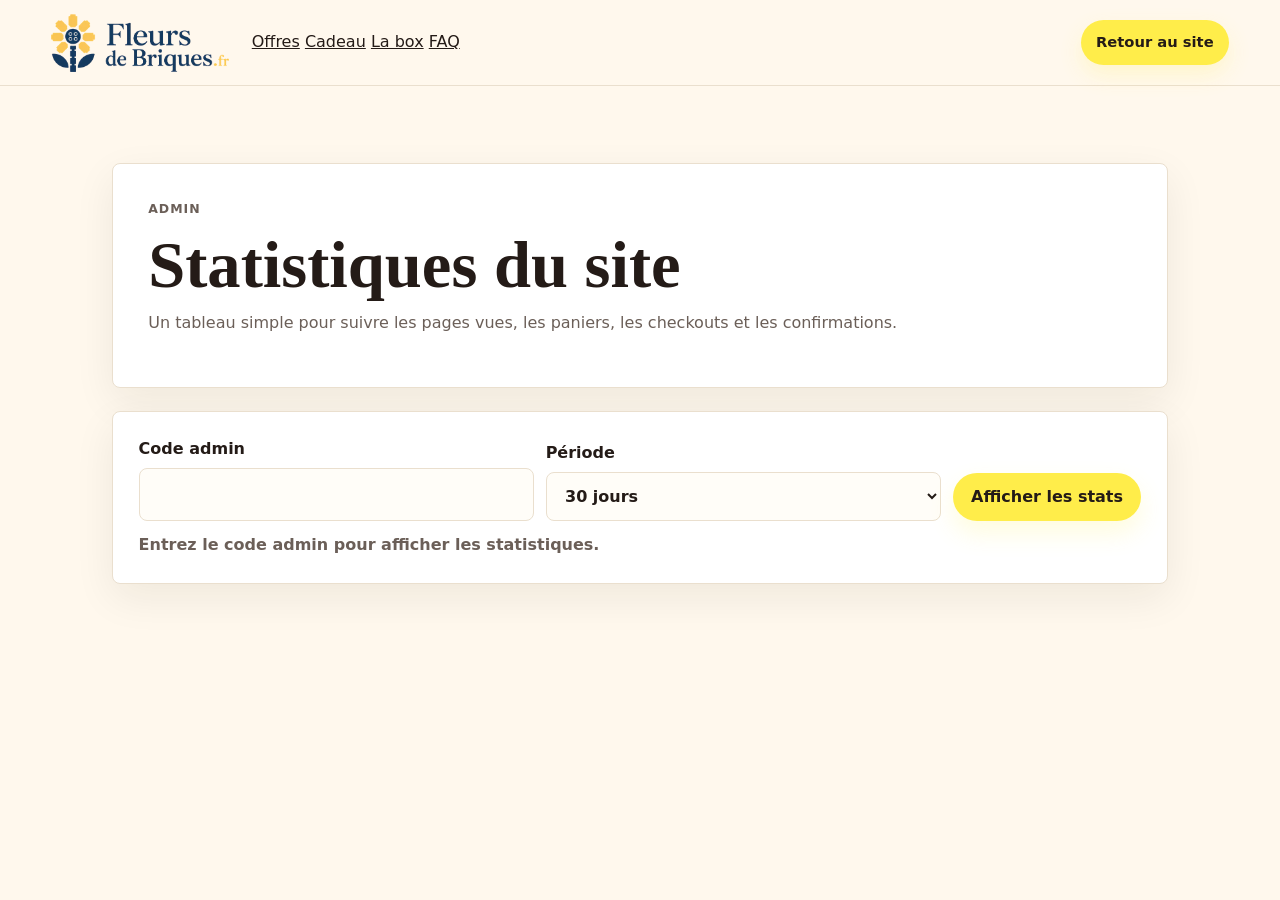
==== commit d4fa55c9: "New Logo" ====
--- a/admin.html
+++ b/admin.html
@@ -11,14 +11,8 @@
     <a class="skip-link" href="#main">Aller au contenu</a>
     <header class="site-header">
       <a class="brand" href="index.html#top" aria-label="Fleurs de Briques">
-        <span class="brand-mark" aria-hidden="true">
-          <span class="logo-flower"></span>
-          <span class="logo-bricks"></span>
-        </span>
-        <span class="brand-text">
-          <strong>Fleurs</strong>
-          <span>de Briques</span>
-        </span>
+        <img class="brand-logo" src="assets/logo-fdb.webp" width="553" height="180" alt="Fleurs de Briques">
+        <img class="brand-icon" src="assets/logo-icon.webp" width="413" height="482" alt="" aria-hidden="true">
       </a>
       <nav aria-label="Navigation principale">
         <a href="index.html#offres">Offres</a>
@@ -65,25 +59,52 @@
 
         <div class="admin-card-grid" data-admin-cards></div>
 
-        <section class="legal-card">
-          <h2>Conversion</h2>
-          <div class="admin-card-grid is-compact" data-admin-funnel></div>
+        <section class="legal-card admin-funnel-card">
+          <div class="admin-section-head">
+            <div>
+              <h2>Entonnoir d'achat</h2>
+              <p>Le chemin principal, de la visite jusqu'à la confirmation.</p>
+            </div>
+          </div>
+          <div class="admin-funnel" data-admin-funnel></div>
+          <div class="admin-card-grid is-compact" data-admin-conversion></div>
         </section>
 
-        <section class="legal-card">
-          <h2>Offres ajoutées au panier</h2>
-          <ul class="admin-list" data-admin-products></ul>
-        </section>
+        <div class="admin-split">
+          <section class="legal-card">
+            <div class="admin-section-head">
+              <div>
+                <h2>Offres ajoutées</h2>
+                <p>Ce qui déclenche le plus d'intention d'achat.</p>
+              </div>
+            </div>
+            <ul class="admin-list" data-admin-products></ul>
+          </section>
 
-        <section class="legal-card">
-          <h2>Pages les plus vues</h2>
-          <ul class="admin-list" data-admin-pages></ul>
-        </section>
+          <section class="legal-card">
+            <div class="admin-section-head">
+              <div>
+                <h2>Répartition</h2>
+                <p>Abonnement, achat ponctuel et cadeaux.</p>
+              </div>
+            </div>
+            <div class="admin-breakdown" data-admin-breakdown></div>
+          </section>
+        </div>
 
-        <section class="legal-card">
-          <h2>Événements récents</h2>
-          <ul class="admin-list" data-admin-recent></ul>
-        </section>
+        <div class="admin-split">
+          <section class="legal-card">
+            <h2>Pages les plus vues</h2>
+            <ul class="admin-list" data-admin-pages></ul>
+          </section>
+
+          <details class="legal-card admin-details">
+            <summary>Événements récents</summary>
+            <ul class="admin-list" data-admin-recent></ul>
+          </details>
+        </div>
+
+        <p class="admin-note" data-admin-insight></p>
       </section>
     </main>
 
--- a/styles.css
+++ b/styles.css
@@ -33,6 +33,10 @@
   line-height: 1.55;
 }
 
+body.has-overlay-open {
+  overflow: hidden;
+}
+
 button,
 input,
 textarea,
@@ -81,84 +85,20 @@
 .brand {
   display: inline-flex;
   align-items: center;
-  gap: 0.68rem;
+  min-width: 178px;
   text-decoration: none;
 }
 
-.brand-mark {
+.brand-logo {
   display: block;
-  width: 50px;
-  height: 50px;
-}
-
-.brand-mark svg,
-.brand-mark img {
-  display: block;
-  width: 100%;
-  height: 100%;
-}
-
-.logo-bg,
-.logo-petal,
-.logo-center,
-.logo-brick,
-.logo-leaf {
-  stroke: var(--ink);
-  stroke-width: 3;
-  vector-effect: non-scaling-stroke;
-}
-
-.logo-bg {
-  fill: var(--paper);
-}
-
-.logo-stem,
-.logo-brick-lines {
-  fill: none;
-  stroke: var(--ink);
-  stroke-width: 3;
-  stroke-linecap: round;
-  vector-effect: non-scaling-stroke;
-}
-
-.logo-leaf {
-  fill: var(--green);
-}
-
-.logo-petal {
-  fill: var(--coral);
-}
-
-.logo-center {
-  fill: var(--yellow);
-}
-
-.logo-brick {
-  fill: var(--navy);
-}
-
-.brand-text strong,
-.brand-text small {
-  display: block;
-  line-height: 0.84;
-}
-
-.brand-text strong {
-  font-family: Fraunces, Georgia, serif;
-  color: var(--ink);
-  font-size: 1.42rem;
-  font-weight: 800;
-  letter-spacing: 0;
-  text-transform: none;
-}
-
-.brand-text small {
-  margin-top: 0.15rem;
-  color: var(--navy);
-  font-size: 0.74rem;
-  font-weight: 900;
-  letter-spacing: 0.08em;
-  text-transform: uppercase;
+  width: auto;
+  height: 58px;
+}
+
+.brand-icon {
+  display: none;
+  width: auto;
+  height: 46px;
 }
 
 .main-nav {
@@ -814,53 +754,70 @@
 
 .set-preview-grid {
   display: grid;
-  grid-template-columns: minmax(0, 0.9fr) minmax(0, 1.18fr) minmax(0, 0.9fr);
+  grid-template-columns: repeat(3, minmax(0, 1fr));
   gap: 1rem;
 }
 
 .set-preview-grid article {
   position: relative;
-  min-height: 360px;
+  display: grid;
+  align-content: end;
+  min-height: 410px;
   overflow: hidden;
   border: 1px solid var(--line);
   border-radius: var(--radius);
-  background: var(--cream);
+  background:
+    radial-gradient(circle at 50% 28%, rgba(255, 237, 74, 0.28), transparent 34%),
+    linear-gradient(180deg, rgba(220, 236, 247, 0.72), rgba(255, 248, 237, 0.96));
   box-shadow: 0 18px 46px rgba(31, 22, 14, 0.08);
 }
 
 .set-preview-grid img {
   width: 100%;
-  height: 100%;
-  min-height: 360px;
-  object-fit: cover;
-}
-
-.set-preview-grid article:not(.is-large) img {
+  height: 330px;
   object-fit: contain;
-  padding: 1.2rem 1rem 0;
-  background:
-    radial-gradient(circle at 50% 35%, rgba(255, 237, 74, 0.2), transparent 38%),
-    var(--blue-soft);
+  object-position: center bottom;
+  padding: 1.05rem 1rem 0;
+  transform: translateY(0.3rem);
+  filter: drop-shadow(0 18px 24px rgba(18, 59, 102, 0.16));
 }
 
 .set-preview-grid article > div {
-  position: absolute;
-  right: 0.85rem;
-  bottom: 0.85rem;
-  left: 0.85rem;
+  position: relative;
+  z-index: 1;
   display: grid;
   gap: 0.25rem;
-  padding: 0.9rem;
-  border-radius: calc(var(--radius) - 2px);
+  min-height: 136px;
+  margin: 0.85rem;
+  padding: 0.9rem 0.95rem;
+  border: 1px solid rgba(255, 255, 255, 0.66);
+  border-radius: calc(var(--radius) - 1px);
   background: rgba(255, 248, 237, 0.94);
   box-shadow: 0 16px 34px rgba(31, 22, 14, 0.12);
 }
 
-.set-preview-grid span {
+.set-preview-badge {
+  position: absolute;
+  top: 0.85rem;
+  left: 0.85rem;
+  z-index: 2;
+  display: inline-flex;
+  align-items: center;
+  min-height: 28px;
+  padding: 0.28rem 0.58rem;
+  border: 1px solid rgba(255, 255, 255, 0.62);
+  border-radius: 999px;
+  background: rgba(255, 248, 237, 0.92);
   color: var(--coral);
   font-size: 0.76rem;
   font-weight: 950;
   text-transform: uppercase;
+  box-shadow: 0 12px 28px rgba(31, 22, 14, 0.12);
+}
+
+.set-preview-badge-premium {
+  background: rgba(18, 59, 102, 0.92);
+  color: var(--yellow);
 }
 
 .set-preview-grid h3,
@@ -1131,26 +1088,34 @@
 }
 
 .billing-options.is-box-choice button {
-  min-height: 108px;
-  padding: 0.75rem 0.62rem;
+  min-height: 128px;
+  padding: 1rem 0.85rem;
   border-radius: var(--radius);
   grid-template-rows: auto auto 1fr;
   align-items: center;
   justify-items: center;
   line-height: 1.15;
   text-align: center;
+  font-size: clamp(1rem, 2vw, 1.35rem);
 }
 
 .billing-options.is-box-choice button span {
   min-height: 1.6rem;
-  padding-inline: 0.55rem;
-  font-size: 0.74rem;
+  padding: 0.18rem 0.7rem;
+  font-size: clamp(0.92rem, 1.7vw, 1.15rem);
+  line-height: 1.12;
 }
 
 .billing-options.is-box-choice button small {
-  align-self: start;
+  align-self: center;
   max-width: 100%;
-  font-size: 0.68rem;
+  color: rgba(255, 255, 255, 0.78);
+  font-size: clamp(0.84rem, 1.5vw, 1rem);
+  line-height: 1.25;
+}
+
+.billing-options.is-box-choice button.is-selected small {
+  color: rgba(36, 27, 23, 0.78);
 }
 
 .product-footer {
@@ -1773,38 +1738,82 @@
   color: var(--paper);
 }
 
+.final-actions {
+  display: flex;
+  flex-wrap: wrap;
+  gap: 0.75rem;
+  justify-content: flex-end;
+}
+
+.final-cta .button-secondary {
+  background: rgba(255, 255, 255, 0.1);
+  color: var(--paper);
+}
+
 .final-cta h2 {
   max-width: 760px;
   margin-bottom: 0;
 }
 
 .site-footer {
-  display: flex;
-  align-items: center;
+  display: grid;
+  grid-template-columns: minmax(220px, 0.75fr) minmax(0, 1.25fr);
+  align-items: start;
   justify-content: space-between;
-  gap: 1rem;
-  padding: 1.4rem clamp(1rem, 4vw, 4rem);
+  gap: 1.25rem clamp(1.5rem, 5vw, 4rem);
+  padding: clamp(1.6rem, 4vw, 2.5rem) clamp(1rem, 4vw, 4rem);
   border-top: 1px solid var(--line);
   background: var(--paper);
   color: var(--muted);
 }
 
-.site-footer div {
+.footer-brand {
   display: grid;
   gap: 0.1rem;
 }
 
-.site-footer strong {
+.footer-brand strong {
   color: var(--ink);
 }
 
-.site-footer nav {
+.footer-main {
+  display: grid;
+  grid-template-columns: minmax(0, 1.1fr) minmax(0, 0.9fr);
+  gap: clamp(1rem, 3vw, 2rem);
+}
+
+.footer-main nav {
+  display: grid;
+  align-content: start;
+  gap: 0.55rem;
+}
+
+.footer-main nav > div {
   display: flex;
   flex-wrap: wrap;
-  justify-content: flex-end;
-  gap: 0.8rem 1rem;
-  font-size: 0.92rem;
+  gap: 0.55rem 0.9rem;
+  font-size: 0.95rem;
   font-weight: 800;
+}
+
+.footer-main strong {
+  margin-bottom: 0.2rem;
+  color: var(--ink);
+  font-size: 0.78rem;
+  font-weight: 950;
+  letter-spacing: 0.08em;
+  text-transform: uppercase;
+}
+
+.footer-legal {
+  grid-column: 1 / -1;
+  display: flex;
+  flex-wrap: wrap;
+  gap: 0.45rem 1rem;
+  padding-top: 1rem;
+  border-top: 1px solid var(--line);
+  font-size: 0.82rem;
+  font-weight: 750;
 }
 
 .site-footer a {
@@ -1916,7 +1925,14 @@
   align-items: start;
 }
 
+.contact-card-shell {
+  position: relative;
+  min-height: 650px;
+  perspective: 1400px;
+}
+
 .contact-form,
+.contact-success,
 .contact-side article {
   border: 1px solid var(--line);
   border-radius: var(--radius);
@@ -1924,10 +1940,79 @@
   box-shadow: 0 14px 42px rgba(31, 22, 14, 0.07);
 }
 
+.contact-card-face {
+  position: absolute;
+  inset: 0;
+  backface-visibility: hidden;
+  transform-style: preserve-3d;
+  transition:
+    transform 0.72s cubic-bezier(0.2, 0.72, 0.22, 1),
+    opacity 0.35s ease;
+}
+
 .contact-form {
   display: grid;
   gap: 1rem;
   padding: clamp(1rem, 3vw, 1.5rem);
+}
+
+.contact-success {
+  display: grid;
+  align-content: center;
+  justify-items: start;
+  gap: 1rem;
+  min-height: 100%;
+  padding: clamp(1.4rem, 4vw, 2.2rem);
+  background:
+    radial-gradient(circle at 16% 18%, rgba(255, 237, 74, 0.34), transparent 28%),
+    linear-gradient(145deg, #fffaf0, #fffdf8);
+  opacity: 0;
+  pointer-events: none;
+  transform: rotateY(180deg);
+}
+
+.contact-success h2,
+.contact-success p {
+  margin: 0;
+}
+
+.contact-success h2 {
+  max-width: 520px;
+  font-size: clamp(2.4rem, 5vw, 4.4rem);
+  line-height: 0.9;
+}
+
+.contact-success p:not(.eyebrow) {
+  max-width: 560px;
+  color: var(--muted);
+  font-size: 1.08rem;
+  font-weight: 750;
+  line-height: 1.55;
+}
+
+.success-mark {
+  display: inline-grid;
+  place-items: center;
+  width: 64px;
+  height: 64px;
+  border-radius: 50%;
+  background: var(--yellow);
+  color: var(--ink);
+  font-size: 2rem;
+  font-weight: 950;
+  box-shadow: 0 18px 32px rgba(255, 237, 74, 0.28);
+}
+
+.contact-card-shell.is-sent .contact-card-front {
+  opacity: 0;
+  pointer-events: none;
+  transform: rotateY(-180deg);
+}
+
+.contact-card-shell.is-sent .contact-card-back {
+  opacity: 1;
+  pointer-events: auto;
+  transform: rotateY(0);
 }
 
 .form-grid {
@@ -2107,15 +2192,140 @@
 }
 
 .admin-card span,
-.admin-card small {
+.admin-card small,
+.admin-card em {
   color: var(--muted);
   font-weight: 850;
+}
+
+.admin-card em {
+  align-self: end;
+  color: var(--coral);
+  font-style: normal;
+  text-transform: uppercase;
+  letter-spacing: 0.04em;
+  font-size: 0.78rem;
 }
 
 .admin-card strong {
   color: var(--navy);
   font-size: clamp(2rem, 5vw, 3.2rem);
   line-height: 1;
+}
+
+.admin-section-head {
+  display: flex;
+  justify-content: space-between;
+  gap: 1rem;
+}
+
+.admin-section-head p {
+  max-width: 620px;
+  margin: 0.2rem 0 0;
+}
+
+.admin-funnel {
+  display: grid;
+  gap: 0.75rem;
+}
+
+.funnel-step {
+  display: grid;
+  grid-template-columns: minmax(120px, 0.22fr) minmax(0, 1fr) auto;
+  gap: 0.9rem;
+  align-items: center;
+}
+
+.funnel-step > div:first-child {
+  display: grid;
+  gap: 0.05rem;
+}
+
+.funnel-step span,
+.funnel-step small {
+  color: var(--muted);
+  font-weight: 850;
+}
+
+.funnel-step strong {
+  color: var(--ink);
+  font-size: 1.5rem;
+}
+
+.funnel-bar {
+  height: 18px;
+  overflow: hidden;
+  border-radius: 999px;
+  background: #f0e7dc;
+}
+
+.funnel-bar i {
+  display: block;
+  height: 100%;
+  border-radius: inherit;
+  background: linear-gradient(90deg, var(--yellow), var(--coral));
+}
+
+.admin-split {
+  display: grid;
+  grid-template-columns: minmax(0, 1.1fr) minmax(300px, 0.9fr);
+  gap: 1rem;
+  align-items: start;
+}
+
+.admin-breakdown {
+  display: grid;
+  gap: 0.75rem;
+}
+
+.breakdown-row {
+  display: grid;
+  grid-template-columns: minmax(120px, 1fr) auto;
+  gap: 0.25rem 0.8rem;
+  align-items: center;
+}
+
+.breakdown-row > div {
+  grid-column: 1 / -1;
+  height: 12px;
+  overflow: hidden;
+  border-radius: 999px;
+  background: #f0e7dc;
+}
+
+.breakdown-row i {
+  display: block;
+  height: 100%;
+  border-radius: inherit;
+  background: var(--navy);
+}
+
+.breakdown-row span,
+.breakdown-row small {
+  color: var(--muted);
+  font-weight: 850;
+}
+
+.breakdown-row strong {
+  color: var(--ink);
+}
+
+.admin-details summary {
+  cursor: pointer;
+  color: var(--ink);
+  font-family: var(--font-display);
+  font-size: clamp(1.45rem, 3vw, 2.25rem);
+  font-weight: 900;
+}
+
+.admin-note {
+  margin: 0;
+  padding: 1rem;
+  border: 1px solid rgba(18, 59, 102, 0.16);
+  border-radius: var(--radius);
+  background: rgba(18, 59, 102, 0.07);
+  color: var(--muted);
+  font-weight: 850;
 }
 
 .admin-list {
@@ -2245,7 +2455,9 @@
 
 .cart-items {
   display: grid;
+  flex: 1 1 auto;
   gap: 0.75rem;
+  min-height: 0;
   padding-right: 0.2rem;
   overflow: auto;
 }
@@ -2416,6 +2628,7 @@
 }
 
 .cart-summary {
+  flex: 0 0 auto;
   margin-top: auto;
   padding: 1rem 0 0.85rem;
 }
@@ -2706,6 +2919,11 @@
   font-weight: 900;
 }
 
+.checkout-summary p strong {
+  overflow-wrap: anywhere;
+  text-align: right;
+}
+
 .checkout-summary > small {
   color: var(--muted);
 }
@@ -3068,6 +3286,117 @@
 
 .gift-steps span {
   color: rgba(255, 255, 255, 0.76);
+}
+
+.seo-page {
+  background: var(--cream);
+}
+
+.seo-hero {
+  display: grid;
+  grid-template-columns: minmax(0, 0.92fr) minmax(320px, 1.08fr);
+  gap: clamp(1.5rem, 5vw, 4rem);
+  align-items: center;
+  padding: clamp(3rem, 7vw, 6rem) clamp(1rem, 4vw, 4rem);
+  background:
+    radial-gradient(circle at 18% 18%, rgba(255, 237, 74, 0.2), transparent 32%),
+    var(--navy-dark);
+  color: var(--paper);
+}
+
+.seo-hero h1 {
+  max-width: 760px;
+}
+
+.seo-hero p:not(.eyebrow) {
+  max-width: 660px;
+  color: rgba(255, 255, 255, 0.78);
+  font-size: clamp(1.04rem, 1.6vw, 1.25rem);
+}
+
+.seo-hero img {
+  width: 100%;
+  min-height: 420px;
+  border-radius: var(--radius);
+  object-fit: cover;
+  box-shadow: 0 24px 70px rgba(0, 0, 0, 0.24);
+}
+
+.seo-story {
+  background: var(--paper);
+}
+
+.seo-split {
+  display: grid;
+  grid-template-columns: minmax(0, 0.9fr) minmax(320px, 1fr);
+  gap: clamp(1.25rem, 4vw, 4rem);
+  align-items: center;
+  background: var(--blue-soft);
+}
+
+.seo-split > div:first-child {
+  max-width: 650px;
+}
+
+.seo-split p:not(.eyebrow) {
+  color: var(--muted);
+  font-size: 1.08rem;
+}
+
+.occasion-grid {
+  display: grid;
+  grid-template-columns: repeat(2, minmax(0, 1fr));
+  gap: 0.75rem;
+}
+
+.occasion-grid span {
+  display: grid;
+  place-items: center;
+  min-height: 82px;
+  padding: 1rem;
+  border: 1px solid rgba(18, 59, 102, 0.14);
+  border-radius: var(--radius);
+  background: rgba(255, 255, 255, 0.74);
+  color: var(--navy);
+  font-weight: 950;
+  text-align: center;
+}
+
+.seo-gift-options {
+  background: linear-gradient(180deg, var(--cream), var(--paper));
+}
+
+.seo-occasions {
+  background: var(--paper);
+}
+
+.guide-list {
+  display: grid;
+  grid-template-columns: repeat(3, minmax(0, 1fr));
+  gap: 1rem;
+}
+
+.seo-guide-list-compact {
+  grid-template-columns: repeat(2, minmax(0, 1fr));
+}
+
+.guide-list article {
+  display: grid;
+  gap: 0.55rem;
+  padding: 1.2rem;
+  border: 1px solid var(--line);
+  border-radius: var(--radius);
+  background: var(--cream);
+  box-shadow: 0 14px 42px rgba(31, 22, 14, 0.06);
+}
+
+.guide-list h3,
+.guide-list p {
+  margin: 0;
+}
+
+.guide-list p {
+  color: var(--muted);
 }
 
 .toast {
@@ -3232,10 +3561,21 @@
     grid-template-columns: 1fr;
   }
 
+  .admin-split {
+    grid-template-columns: 1fr;
+  }
+
+  .funnel-step {
+    grid-template-columns: 1fr;
+    gap: 0.35rem;
+  }
+
   .thank-you-hero,
   .thank-you-grid,
   .contact-layout,
   .gift-hero,
+  .seo-hero,
+  .seo-split,
   .gift-choice-grid,
   .gift-steps ol {
     grid-template-columns: 1fr;
@@ -3303,17 +3643,16 @@
     gap: 0.8rem;
   }
 
-  .brand-mark {
-    width: 38px;
-    height: 38px;
-  }
-
-  .brand-text strong {
-    font-size: 1.18rem;
-  }
-
-  .brand-text small {
-    font-size: 0.62rem;
+  .brand {
+    min-width: auto;
+  }
+
+  .brand-logo {
+    height: 42px;
+  }
+
+  .brand-icon {
+    display: none;
   }
 
   .header-actions {
@@ -3351,14 +3690,15 @@
 
   .hero-actions,
   .final-cta,
-  .site-footer,
+  .final-actions,
   .product-footer {
     align-items: stretch;
     flex-direction: column;
   }
 
-  .site-footer nav {
-    justify-content: flex-start;
+  .site-footer,
+  .footer-main {
+    grid-template-columns: 1fr;
   }
 
   .button {
@@ -3369,11 +3709,18 @@
   .offer-reassurance,
   .feature-grid,
   .compact-single-head,
+  .occasion-grid,
+  .guide-list,
+  .seo-guide-list-compact,
   .delivery-timeline ol,
   .review-grid {
     grid-template-columns: 1fr;
   }
 
+  .seo-hero img {
+    min-height: 320px;
+  }
+
   .compact-single-head {
     display: grid;
     align-items: start;
@@ -3381,6 +3728,27 @@
 
   .form-grid {
     grid-template-columns: 1fr;
+  }
+
+  .contact-card-shell {
+    min-height: 760px;
+  }
+
+  .contact-card-face {
+    transition-duration: 0.58s;
+  }
+
+  .contact-success {
+    align-content: start;
+    padding: 1.2rem;
+  }
+
+  .contact-success h2 {
+    font-size: clamp(2.15rem, 10vw, 3rem);
+  }
+
+  .contact-success p:not(.eyebrow) {
+    font-size: 1rem;
   }
 
   .delivery-timeline {
@@ -3568,7 +3936,16 @@
   }
 
   .set-preview-grid {
+    display: grid;
+    grid-auto-columns: minmax(245px, 78vw);
+    grid-auto-flow: column;
+    grid-template-columns: none;
     gap: 0.8rem;
+    margin-right: calc(clamp(1rem, 4vw, 4rem) * -1);
+    padding-right: clamp(1rem, 4vw, 4rem);
+    overflow-x: auto;
+    scroll-snap-type: x mandatory;
+    -webkit-overflow-scrolling: touch;
   }
 
   .set-preview-grid article,
@@ -3576,10 +3953,17 @@
     min-height: 280px;
   }
 
+  .set-preview-grid article {
+    scroll-snap-align: start;
+  }
+
+  .set-preview-grid img {
+    height: 245px;
+  }
+
   .set-preview-grid article > div {
-    right: 0.6rem;
-    bottom: 0.6rem;
-    left: 0.6rem;
+    min-height: 126px;
+    margin: 0.6rem;
     padding: 0.75rem;
   }
 
@@ -3598,6 +3982,23 @@
     grid-template-columns: 1fr;
   }
 
+  .billing-options.is-box-choice button {
+    min-height: 116px;
+    padding: 0.95rem;
+    gap: 0.38rem;
+    font-size: 1.18rem;
+  }
+
+  .billing-options.is-box-choice button span {
+    max-width: min(100%, 310px);
+    font-size: 1rem;
+  }
+
+  .billing-options.is-box-choice button small {
+    max-width: min(100%, 360px);
+    font-size: 0.95rem;
+  }
+
   .single-offers-head {
     padding: 1rem;
   }
@@ -3679,7 +4080,7 @@
   .cart-panel {
     width: 100%;
     height: 100svh;
-    padding: 1rem;
+    padding: 1rem 1rem max(1rem, env(safe-area-inset-bottom));
   }
 
   .cart-items {
@@ -3703,6 +4104,13 @@
     padding: 1rem;
   }
 
+  .plan-card .cart-head,
+  .replace-card .cart-head,
+  .modal-card .cart-head {
+    gap: 0.6rem;
+    margin-bottom: 0.85rem;
+  }
+
   .replace-choices,
   .replace-actions {
     grid-template-columns: 1fr;
@@ -3734,6 +4142,12 @@
 
   .checkout-summary p {
     align-items: flex-start;
+    flex-direction: column;
+    gap: 0.25rem;
+  }
+
+  .checkout-summary p strong {
+    text-align: left;
   }
 
   .thank-you-summary li,
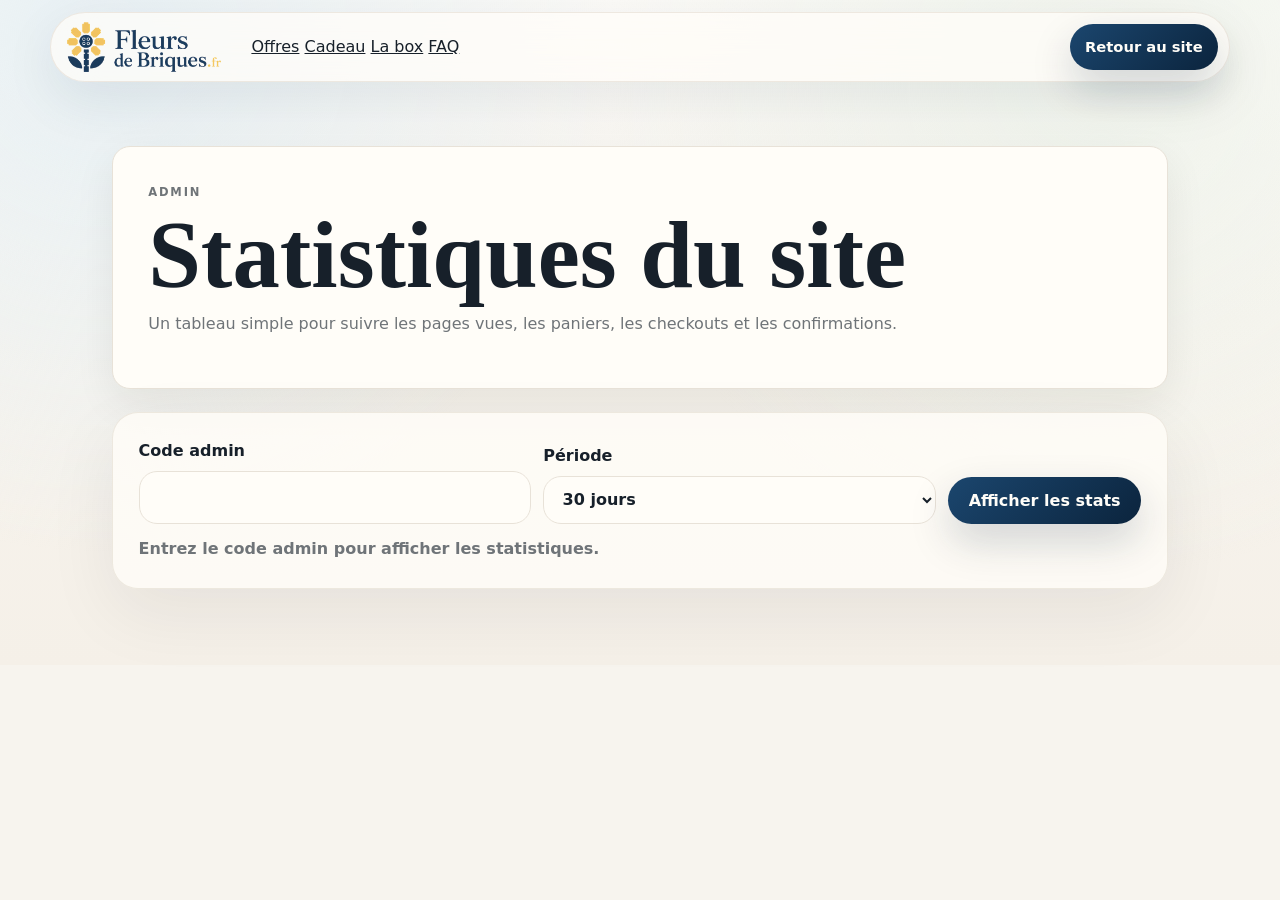
==== commit 2872c68f: "Refresh premium site design" ====
--- a/admin.html
+++ b/admin.html
@@ -109,5 +109,6 @@
     </main>
 
     <script src="admin.js"></script>
+    <script src="design.js"></script>
   </body>
 </html>
--- a/styles.css
+++ b/styles.css
@@ -1,19 +1,42 @@
 :root {
+  /* Couleurs principales */
   --navy: #123b66;
   --navy-dark: #0c2847;
   --ink: #241b17;
   --muted: #6b5f58;
   --cream: #fff8ed;
+  --cream-warm: #fffbde;
   --paper: #ffffff;
   --line: #eadfce;
   --yellow: #ffed4a;
+  --yellow-pale: #fffdf0;
+
+  /* Coral : #f2795b pour déco uniquement, --coral-text pour texte (WCAG AA 4.6:1) */
   --coral: #f2795b;
+  --coral-text: #c4542f;
+
+  /* Couleurs secondaires */
   --pink: #ee5aa8;
   --lilac: #c8b6ef;
   --green: #87bd98;
   --blue-soft: #dcecf7;
-  --shadow: 0 22px 60px rgba(28, 21, 14, 0.13);
-  --radius: 8px;
+
+  /* Ombres — 3 niveaux */
+  --shadow-sm:   0 4px  12px rgba(31, 22, 14, 0.07);
+  --shadow-md:   0 14px 42px rgba(31, 22, 14, 0.09);
+  --shadow-lg:   0 24px 64px rgba(31, 22, 14, 0.13);
+  --shadow-yellow: 0 12px 28px rgba(255, 237, 74, 0.22);
+  --shadow: var(--shadow-md);
+
+  /* Border-radius — système cohérent */
+  --radius-sm:   4px;
+  --radius:      8px;
+  --radius-lg:   16px;
+  --radius-pill: 999px;
+
+  /* Transitions */
+  --duration-fast:   150ms;
+  --duration-normal: 280ms;
 }
 
 * {
@@ -196,7 +219,7 @@
 
 .eyebrow {
   margin: 0 0 0.75rem;
-  color: var(--coral);
+  color: var(--coral-text);
   font-size: 0.78rem;
   font-weight: 900;
   letter-spacing: 0.08em;
@@ -204,9 +227,12 @@
 }
 
 .hero .eyebrow,
-.how .eyebrow,
 .final-cta .eyebrow {
   color: var(--yellow);
+}
+
+.how .eyebrow {
+  color: var(--coral-text);
 }
 
 h1,
@@ -226,12 +252,12 @@
 h1 {
   max-width: 680px;
   margin-bottom: 1.15rem;
-  font-size: clamp(2.7rem, 5.2vw, 4.8rem);
+  font-size: clamp(2.2rem, 4vw, 3.8rem);
 }
 
 h2 {
   margin-bottom: 1rem;
-  font-size: clamp(2rem, 4.2vw, 4.3rem);
+  font-size: clamp(1.7rem, 3.2vw, 3.2rem);
 }
 
 h3 {
@@ -281,7 +307,7 @@
   line-height: 1.12;
   text-align: center;
   text-decoration: none;
-  transition: transform 180ms ease, box-shadow 180ms ease;
+  transition: transform var(--duration-fast) ease, box-shadow var(--duration-fast) ease;
 }
 
 .button:hover {
@@ -291,7 +317,7 @@
 .button-primary {
   background: var(--yellow);
   color: var(--ink);
-  box-shadow: 0 12px 24px rgba(255, 237, 74, 0.18);
+  box-shadow: var(--shadow-yellow);
 }
 
 .button-secondary {
@@ -311,7 +337,7 @@
   overflow: hidden;
   border-radius: calc(var(--radius) + 8px);
   background: var(--cream);
-  box-shadow: 0 24px 70px rgba(0, 0, 0, 0.24);
+  box-shadow: var(--shadow-lg);
 }
 
 .hero-lifestyle img {
@@ -392,7 +418,7 @@
   margin: 0;
   padding: 1rem;
   border: 1px solid rgba(255, 255, 255, 0.18);
-  border-radius: 18px;
+  border-radius: var(--radius-lg);
   background: rgba(12, 40, 71, 0.76);
   color: var(--paper);
   box-shadow: 0 18px 44px rgba(12, 40, 71, 0.2);
@@ -477,8 +503,20 @@
 }
 
 .trust-strip div {
-  padding: 1.15rem clamp(1rem, 3vw, 2rem);
+  display: flex;
+  flex-direction: column;
+  gap: 0.2rem;
+  padding: 1.25rem clamp(1rem, 3vw, 2rem);
   background: var(--paper);
+}
+
+.trust-highlight {
+  background: var(--yellow) !important;
+}
+
+.trust-icon {
+  font-size: 1.3rem;
+  margin-bottom: 0.25rem;
 }
 
 .trust-strip strong,
@@ -493,6 +531,10 @@
 .trust-strip span {
   color: var(--muted);
   font-size: 0.93rem;
+}
+
+.trust-highlight span {
+  color: rgba(36, 27, 23, 0.7);
 }
 
 .why-bricks {
@@ -516,7 +558,7 @@
   border: 1px solid rgba(18, 59, 102, 0.14);
   border-radius: var(--radius);
   background: rgba(255, 255, 255, 0.74);
-  box-shadow: 0 14px 42px rgba(31, 22, 14, 0.06);
+  box-shadow: var(--shadow-md);
 }
 
 .why-grid article > span {
@@ -542,7 +584,7 @@
 }
 
 .section {
-  padding: clamp(3.5rem, 8vw, 7rem) clamp(1rem, 4vw, 4rem);
+  padding: clamp(2.5rem, 5vw, 4.5rem) clamp(1rem, 4vw, 4rem);
 }
 
 .hero,
@@ -556,6 +598,10 @@
 
 [id] {
   scroll-margin-top: 148px;
+}
+
+#offres {
+  scroll-margin-top: 190px;
 }
 
 .section-heading {
@@ -597,7 +643,7 @@
   border: 1px solid var(--line);
   border-radius: var(--radius);
   background: var(--paper);
-  box-shadow: 0 14px 42px rgba(31, 22, 14, 0.07);
+  box-shadow: var(--shadow-md);
 }
 
 .feature-grid article,
@@ -769,7 +815,7 @@
   background:
     radial-gradient(circle at 50% 28%, rgba(255, 237, 74, 0.28), transparent 34%),
     linear-gradient(180deg, rgba(220, 236, 247, 0.72), rgba(255, 248, 237, 0.96));
-  box-shadow: 0 18px 46px rgba(31, 22, 14, 0.08);
+  box-shadow: var(--shadow-md);
 }
 
 .set-preview-grid img {
@@ -793,7 +839,7 @@
   border: 1px solid rgba(255, 255, 255, 0.66);
   border-radius: calc(var(--radius) - 1px);
   background: rgba(255, 248, 237, 0.94);
-  box-shadow: 0 16px 34px rgba(31, 22, 14, 0.12);
+  box-shadow: var(--shadow-md);
 }
 
 .set-preview-badge {
@@ -812,7 +858,7 @@
   font-size: 0.76rem;
   font-weight: 950;
   text-transform: uppercase;
-  box-shadow: 0 12px 28px rgba(31, 22, 14, 0.12);
+  box-shadow: var(--shadow-sm);
 }
 
 .set-preview-badge-premium {
@@ -840,6 +886,23 @@
   color: var(--muted);
   font-size: 0.92rem;
   font-weight: 700;
+}
+
+.set-preview-cta {
+  display: flex;
+  flex-wrap: wrap;
+  gap: 0.75rem;
+  margin-top: 1.75rem;
+}
+
+.set-preview-cta-secondary {
+  background: transparent;
+  color: var(--navy);
+  outline: 2px solid var(--navy);
+}
+
+.set-preview-cta-secondary:hover {
+  background: rgba(18, 59, 102, 0.06);
 }
 
 .offer-reassurance {
@@ -934,7 +997,7 @@
 .product-card {
   position: relative;
   display: grid;
-  grid-template-columns: minmax(280px, 0.82fr) minmax(0, 1fr);
+  grid-template-columns: minmax(0, 0.9fr) minmax(0, 1fr);
   column-gap: clamp(1.2rem, 3vw, 2rem);
   align-items: stretch;
   min-height: 420px;
@@ -949,8 +1012,11 @@
 
 .premium-card {
   background:
-    linear-gradient(135deg, rgba(255, 237, 74, 0.14), rgba(255, 255, 255, 0)),
+    radial-gradient(circle at 78% 16%, rgba(255, 237, 74, 0.28), rgba(255, 237, 74, 0) 30%),
+    linear-gradient(135deg, rgba(255, 237, 74, 0.16), rgba(238, 90, 168, 0.12) 52%, rgba(255, 255, 255, 0)),
     var(--navy-dark);
+  outline: 1px solid rgba(255, 237, 74, 0.42);
+  outline-offset: -1px;
 }
 
 .recommended-card {
@@ -974,6 +1040,7 @@
 .product-badge,
 .product-card h3,
 .product-card p,
+.signature-highlights,
 .product-card ul,
 .billing-options,
 .product-footer {
@@ -1014,6 +1081,40 @@
 .featured .product-badge {
   background: var(--yellow);
   color: var(--ink);
+}
+
+.featured .product-badge-premium {
+  background: linear-gradient(135deg, var(--yellow), #ffd58a);
+  color: var(--ink);
+  box-shadow: 0 10px 26px rgba(255, 237, 74, 0.18);
+}
+
+.signature-highlights {
+  display: grid;
+  grid-template-columns: repeat(2, minmax(0, 1fr));
+  gap: 0.55rem;
+  margin: 0.75rem 1.35rem 0.2rem 0;
+}
+
+.signature-highlights span {
+  display: grid;
+  gap: 0.15rem;
+  padding: 0.8rem;
+  border: 1px solid rgba(255, 237, 74, 0.22);
+  border-radius: var(--radius-lg);
+  background: rgba(255, 255, 255, 0.08);
+}
+
+.signature-highlights strong {
+  color: var(--yellow);
+  font-size: 0.9rem;
+  line-height: 1.15;
+}
+
+.signature-highlights small {
+  color: rgba(255, 255, 255, 0.72);
+  font-weight: 800;
+  line-height: 1.25;
 }
 
 .product-card ul {
@@ -1169,7 +1270,7 @@
 
 .single-card.emphasized {
   border-color: rgba(18, 59, 102, 0.28);
-  box-shadow: 0 18px 50px rgba(18, 59, 102, 0.11);
+  box-shadow: var(--shadow-md);
 }
 
 .single-size {
@@ -1492,12 +1593,12 @@
 
 .how {
   scroll-margin-top: 280px;
-  background: var(--navy);
-  color: var(--paper);
+  background: var(--yellow-pale);
+  color: var(--ink);
 }
 
 .how .section-heading-wide > p {
-  color: rgba(255, 255, 255, 0.78);
+  color: var(--muted);
 }
 
 .delivery-timeline {
@@ -1505,9 +1606,9 @@
   gap: 0.85rem;
   margin: 0;
   padding: 1rem;
-  border: 1px solid rgba(255, 255, 255, 0.17);
+  border: 1px solid rgba(18, 59, 102, 0.14);
   border-radius: var(--radius);
-  background: rgba(255, 255, 255, 0.07);
+  background: rgba(18, 59, 102, 0.04);
 }
 
 .timeline-hint {
@@ -1519,7 +1620,7 @@
   height: 10px;
   margin: 0.2rem 0 1rem;
   border-radius: 999px;
-  background: rgba(255, 255, 255, 0.16);
+  background: rgba(18, 59, 102, 0.15);
   overflow: hidden;
 }
 
@@ -1547,7 +1648,7 @@
 }
 
 .timeline-marker.is-active {
-  box-shadow: 0 0 0 7px rgba(255, 237, 74, 0.2);
+  box-shadow: 0 0 0 7px rgba(255, 237, 74, 0.35);
 }
 
 .marker-start {
@@ -1577,11 +1678,11 @@
   gap: 0.2rem;
   min-height: 166px;
   padding: 0.95rem;
-  border: 1px solid rgba(255, 255, 255, 0.13);
+  border: 1px solid rgba(18, 59, 102, 0.12);
   border-radius: var(--radius);
-  background: rgba(255, 255, 255, 0.06);
+  background: rgba(18, 59, 102, 0.04);
   cursor: pointer;
-  transition: border-color 160ms ease, background 160ms ease, transform 160ms ease;
+  transition: border-color var(--duration-fast) ease, background var(--duration-fast) ease, transform var(--duration-fast) ease;
 }
 
 .delivery-timeline li::after {
@@ -1589,13 +1690,13 @@
 }
 
 .delivery-timeline li:hover {
-  border-color: rgba(255, 237, 74, 0.36);
-  background: rgba(255, 255, 255, 0.1);
+  border-color: rgba(18, 59, 102, 0.28);
+  background: rgba(18, 59, 102, 0.07);
 }
 
 .delivery-timeline li.is-active {
-  border-color: rgba(255, 237, 74, 0.52);
-  background: rgba(255, 255, 255, 0.13);
+  border-color: var(--navy);
+  background: rgba(18, 59, 102, 0.09);
   transform: translateY(-2px);
 }
 
@@ -1604,7 +1705,7 @@
 }
 
 .delivery-timeline strong {
-  color: var(--yellow);
+  color: var(--navy);
   font-size: 0.82rem;
   letter-spacing: 0.08em;
   text-transform: uppercase;
@@ -1612,7 +1713,7 @@
 
 .delivery-timeline span {
   display: block;
-  color: rgba(255, 255, 255, 0.74);
+  color: var(--ink);
   font-size: 1.06rem;
   font-weight: 900;
   line-height: 1.25;
@@ -1620,7 +1721,7 @@
 
 .delivery-timeline p {
   margin: 0.45rem 0 0;
-  color: rgba(255, 255, 255, 0.72);
+  color: var(--muted);
   font-size: 0.95rem;
   line-height: 1.45;
 }
@@ -1658,7 +1759,37 @@
 }
 
 .reviews {
-  background: var(--lilac);
+  background: var(--cream-warm);
+}
+
+.review-author {
+  display: flex;
+  align-items: center;
+  gap: 0.75rem;
+  margin-top: auto;
+}
+
+.review-avatar {
+  display: grid;
+  place-items: center;
+  width: 40px;
+  height: 40px;
+  border-radius: 50%;
+  background: var(--navy);
+  color: var(--yellow);
+  font-size: 0.9rem;
+  font-weight: 900;
+  flex-shrink: 0;
+}
+
+.review-avatar--2 {
+  background: var(--coral);
+  color: var(--paper);
+}
+
+.review-avatar--3 {
+  background: var(--green);
+  color: var(--ink);
 }
 
 .review-grid {
@@ -1682,7 +1813,7 @@
 
 .review-rating {
   margin-bottom: 0.75rem;
-  color: var(--navy);
+  color: var(--coral-text);
   font-size: 0.9rem;
   font-weight: 900;
   letter-spacing: 0.08em;
@@ -1718,8 +1849,29 @@
 
 summary {
   cursor: pointer;
+  display: flex;
+  justify-content: space-between;
+  align-items: center;
   padding: 1.05rem 1.2rem;
   font-weight: 900;
+  list-style: none;
+}
+
+summary::-webkit-details-marker {
+  display: none;
+}
+
+summary::after {
+  content: '+';
+  font-size: 1.2rem;
+  font-weight: 400;
+  color: var(--muted);
+  flex-shrink: 0;
+  transition: transform var(--duration-fast) ease;
+}
+
+details[open] summary::after {
+  content: '−';
 }
 
 details p {
@@ -2455,6 +2607,7 @@
 
 .cart-items {
   display: grid;
+  align-content: start;
   flex: 1 1 auto;
   gap: 0.75rem;
   min-height: 0;
@@ -2464,18 +2617,19 @@
 
 .cart-line {
   display: grid;
+  align-self: start;
   grid-template-columns: minmax(0, 1fr);
-  gap: 0.85rem;
-  padding: 1rem;
+  gap: 0.65rem;
+  padding: 0.85rem;
   border: 1px solid var(--line);
   border-radius: var(--radius);
   background: var(--paper);
-  box-shadow: 0 12px 28px rgba(31, 22, 14, 0.06);
+  box-shadow: var(--shadow-sm);
 }
 
 .cart-line-main {
   display: grid;
-  gap: 0.5rem;
+  gap: 0.35rem;
 }
 
 .cart-line-top {
@@ -2488,6 +2642,7 @@
 .cart-line h3 {
   margin: 0;
   font-size: 1rem;
+  line-height: 1.15;
 }
 
 .cart-line-top > strong {
@@ -2500,12 +2655,13 @@
 .cart-line p {
   margin: 0;
   color: var(--muted);
-  font-size: 0.9rem;
+  font-size: 0.88rem;
+  line-height: 1.35;
 }
 
 .cart-meta {
   color: var(--navy);
-  font-size: 0.8rem;
+  font-size: 0.78rem;
   font-weight: 850;
 }
 
@@ -2554,15 +2710,17 @@
   align-items: center;
   justify-content: center;
   justify-self: end;
-  min-height: 36px;
-  padding: 0.45rem 0.72rem;
+  min-height: 34px;
+  padding: 0.42rem 0.82rem;
   border: 1px solid var(--line);
   border-radius: 999px;
   background: var(--paper);
   cursor: pointer;
   color: var(--muted);
-  font-size: 0.84rem;
+  font-size: 0.8rem;
   font-weight: 900;
+  line-height: 1;
+  white-space: nowrap;
 }
 
 .cart-empty {
@@ -3604,6 +3762,16 @@
 
   .product-bouquet {
     grid-row: auto;
+    width: 100%;
+    height: 260px;
+    min-height: 0;
+    max-height: 260px;
+    object-fit: cover;
+    object-position: center 30%;
+  }
+
+  .product-card {
+    min-height: 0;
   }
 
   .product-card > :not(.product-bouquet) {
@@ -3638,6 +3806,10 @@
     scroll-margin-top: 150px;
   }
 
+  #offres {
+    scroll-margin-top: 190px;
+  }
+
   .site-header {
     min-height: 68px;
     gap: 0.8rem;
@@ -3653,6 +3825,10 @@
 
   .brand-icon {
     display: none;
+  }
+
+  .signature-highlights {
+    grid-template-columns: 1fr;
   }
 
   .header-actions {
@@ -3968,10 +4144,11 @@
   }
 
   .product-bouquet {
-    min-height: 230px;
-    max-height: none;
-    height: auto;
-    object-fit: contain;
+    height: 220px;
+    min-height: 0;
+    max-height: 220px;
+    object-fit: cover;
+    object-position: center 30%;
   }
 
   .billing-options {
@@ -4130,6 +4307,36 @@
 
   .cart-line-actions {
     align-items: stretch;
+    gap: 0.55rem;
+  }
+
+  .cart-line {
+    gap: 0.55rem;
+    padding: 0.8rem;
+  }
+
+  .cart-line-main {
+    gap: 0.3rem;
+  }
+
+  .cart-line-top {
+    gap: 0.55rem;
+  }
+
+  .cart-line h3 {
+    font-size: 0.94rem;
+  }
+
+  .cart-line-top > strong {
+    font-size: 0.96rem;
+  }
+
+  .cart-line p {
+    font-size: 0.84rem;
+  }
+
+  .cart-meta {
+    font-size: 0.75rem;
   }
 
   .quantity-control {
@@ -4137,7 +4344,10 @@
   }
 
   .remove-item {
-    flex: 1 1 auto;
+    flex: 0 0 auto;
+    align-self: flex-start;
+    justify-self: start;
+    min-width: 0;
   }
 
   .checkout-summary p {
@@ -4207,3 +4417,1044 @@
     animation: none;
   }
 }
+
+/* Lien cadeau hero */
+.hero-gift-link {
+  display: inline-block;
+  margin-top: 0.6rem;
+  font-size: 0.875rem;
+  color: var(--muted);
+  text-decoration: underline;
+  text-underline-offset: 3px;
+  transition: color var(--duration-fast);
+}
+.hero-gift-link:hover {
+  color: var(--ink);
+}
+
+/* Premium art direction refresh */
+:root {
+  --navy: #173f67;
+  --navy-dark: #0b243d;
+  --ink: #17202a;
+  --muted: #6f7478;
+  --cream: #f7f4ee;
+  --cream-warm: #fbf7ef;
+  --paper: #fffdf8;
+  --line: #e8e2d8;
+  --yellow: #e9c86b;
+  --yellow-pale: #fbf4dd;
+  --coral: #d98263;
+  --coral-text: #9d573e;
+  --pink: #d8a7bd;
+  --lilac: #d6d1e8;
+  --green: #8ea98f;
+  --blue-soft: #e7f0f4;
+  --sage-soft: #eef3eb;
+  --stone: #f3f1ec;
+  --glass: rgba(255, 253, 248, 0.78);
+  --font-display: Fraunces, Georgia, serif;
+  --font-body: Inter, system-ui, -apple-system, BlinkMacSystemFont, "Segoe UI", sans-serif;
+  --shadow-sm: 0 10px 28px rgba(23, 32, 42, 0.055);
+  --shadow-md: 0 24px 70px rgba(23, 32, 42, 0.08);
+  --shadow-lg: 0 42px 120px rgba(11, 36, 61, 0.16);
+  --shadow-yellow: 0 18px 36px rgba(233, 200, 107, 0.18);
+  --shadow: var(--shadow-md);
+  --radius-sm: 10px;
+  --radius: 18px;
+  --radius-lg: 28px;
+  --duration-fast: 190ms;
+  --duration-normal: 380ms;
+  --ease-premium: cubic-bezier(0.19, 1, 0.22, 1);
+}
+
+html {
+  background: var(--cream);
+}
+
+body {
+  background:
+    radial-gradient(circle at 8% 6%, rgba(231, 240, 244, 0.96), transparent 32rem),
+    radial-gradient(circle at 86% 12%, rgba(238, 243, 235, 0.82), transparent 31rem),
+    linear-gradient(180deg, #fbfaf7 0%, var(--cream) 48%, #f5f0e8 100%);
+  font-family: var(--font-body);
+  line-height: 1.62;
+  text-rendering: optimizeLegibility;
+  -webkit-font-smoothing: antialiased;
+}
+
+body::before {
+  content: "";
+  position: fixed;
+  inset: 0;
+  z-index: -1;
+  pointer-events: none;
+  background-image:
+    linear-gradient(rgba(23, 32, 42, 0.018) 1px, transparent 1px),
+    linear-gradient(90deg, rgba(23, 32, 42, 0.014) 1px, transparent 1px);
+  background-size: 72px 72px;
+  mask-image: linear-gradient(180deg, rgba(0, 0, 0, 0.7), transparent 76%);
+}
+
+::selection {
+  background: rgba(233, 200, 107, 0.48);
+  color: var(--ink);
+}
+
+.site-header {
+  top: 0.75rem;
+  width: min(1180px, calc(100% - 2rem));
+  min-height: 68px;
+  margin: 0 auto;
+  padding: 0.55rem 0.7rem 0.55rem 1rem;
+  border: 1px solid rgba(232, 226, 216, 0.74);
+  border-radius: 999px;
+  background: rgba(255, 253, 248, 0.74);
+  box-shadow: 0 18px 54px rgba(11, 36, 61, 0.08);
+  backdrop-filter: blur(22px) saturate(1.18);
+}
+
+.brand {
+  min-width: 162px;
+}
+
+.brand-logo {
+  height: 50px;
+  filter: saturate(0.92) contrast(0.96);
+}
+
+.main-nav {
+  gap: 0.15rem;
+  color: rgba(23, 32, 42, 0.62);
+  font-size: 0.9rem;
+  font-weight: 760;
+}
+
+.main-nav a {
+  padding: 0.55rem 0.78rem;
+  transition:
+    color var(--duration-fast) var(--ease-premium),
+    background var(--duration-fast) var(--ease-premium),
+    transform var(--duration-fast) var(--ease-premium);
+}
+
+.main-nav a:hover {
+  background: rgba(23, 63, 103, 0.07);
+  color: var(--navy);
+  transform: translateY(-1px);
+}
+
+.header-cta,
+.cart-button,
+.button {
+  min-height: 46px;
+  border-radius: 999px;
+  transition:
+    transform var(--duration-normal) var(--ease-premium),
+    box-shadow var(--duration-normal) var(--ease-premium),
+    background var(--duration-normal) var(--ease-premium),
+    color var(--duration-normal) var(--ease-premium),
+    border-color var(--duration-normal) var(--ease-premium);
+}
+
+.header-cta,
+.button-primary {
+  background: linear-gradient(135deg, #1b466e, #0b243d);
+  color: #fffdf8;
+  box-shadow: 0 18px 42px rgba(11, 36, 61, 0.18);
+}
+
+.header-cta:hover,
+.button-primary:hover {
+  box-shadow: 0 24px 54px rgba(11, 36, 61, 0.22);
+}
+
+.cart-button {
+  background: rgba(23, 63, 103, 0.065);
+  outline: 1px solid rgba(23, 63, 103, 0.12);
+}
+
+.cart-button strong {
+  background: var(--navy-dark);
+  color: var(--paper);
+}
+
+.button {
+  padding: 0.9rem 1.3rem;
+  font-weight: 820;
+  letter-spacing: 0;
+}
+
+.button:hover {
+  transform: translateY(-3px);
+}
+
+.button-secondary {
+  border: 1px solid rgba(255, 253, 248, 0.34);
+  background: rgba(255, 253, 248, 0.1);
+  color: var(--paper);
+  outline: 0;
+}
+
+.set-preview-cta-secondary,
+.replace-card .button-secondary,
+.gift-choice-grid .button-secondary,
+.single-card .button-primary {
+  border: 1px solid rgba(23, 63, 103, 0.16);
+  background: rgba(255, 253, 248, 0.78);
+  color: var(--navy);
+  box-shadow: none;
+}
+
+.eyebrow {
+  color: var(--coral-text);
+  font-size: 0.72rem;
+  font-weight: 850;
+  letter-spacing: 0.16em;
+}
+
+h1,
+h2 {
+  font-family: var(--font-display);
+  font-weight: 650;
+  letter-spacing: 0;
+}
+
+h1 {
+  max-width: 780px;
+  font-size: clamp(3.35rem, 7.4vw, 7.45rem);
+  line-height: 0.9;
+}
+
+h2 {
+  font-size: clamp(2.3rem, 5vw, 5.35rem);
+  line-height: 0.94;
+}
+
+h3 {
+  color: inherit;
+  font-size: clamp(1.18rem, 1.7vw, 1.58rem);
+  font-weight: 780;
+}
+
+.hero {
+  position: relative;
+  grid-template-columns: minmax(0, 0.9fr) minmax(410px, 0.62fr);
+  min-height: calc(100svh - 1rem);
+  margin-top: -84px;
+  padding: clamp(8rem, 12vw, 11rem) clamp(1.25rem, 5vw, 5rem) clamp(3rem, 6vw, 6rem);
+  overflow: hidden;
+  background:
+    linear-gradient(135deg, rgba(11, 36, 61, 0.97) 0%, rgba(23, 63, 103, 0.93) 46%, rgba(71, 94, 88, 0.78) 100%),
+    var(--navy-dark);
+  color: var(--paper);
+}
+
+.hero::before {
+  content: "";
+  position: absolute;
+  inset: 0;
+  pointer-events: none;
+  background:
+    radial-gradient(circle at 16% 20%, rgba(233, 200, 107, 0.22), transparent 22rem),
+    radial-gradient(circle at 74% 74%, rgba(231, 240, 244, 0.16), transparent 30rem);
+}
+
+.hero::after {
+  content: "";
+  position: absolute;
+  inset: auto 0 0;
+  height: 26%;
+  pointer-events: none;
+  background: linear-gradient(180deg, transparent, rgba(247, 244, 238, 0.98));
+}
+
+.hero-copy,
+.hero-card {
+  position: relative;
+  z-index: 1;
+}
+
+.hero-copy {
+  max-width: 830px;
+}
+
+.hero .eyebrow,
+.final-cta .eyebrow,
+.premium-copy .eyebrow,
+.gift-steps .eyebrow {
+  color: rgba(233, 200, 107, 0.95);
+}
+
+.hero-text {
+  max-width: 625px;
+  margin-bottom: 1.45rem;
+  color: rgba(255, 253, 248, 0.74);
+  font-size: clamp(1.1rem, 1.7vw, 1.32rem);
+  line-height: 1.7;
+}
+
+.hero-proof {
+  gap: 0.46rem;
+  margin-bottom: 1.7rem;
+}
+
+.hero-proof span {
+  padding: 0.52rem 0.78rem;
+  border-color: rgba(255, 253, 248, 0.16);
+  background: rgba(255, 253, 248, 0.08);
+  color: rgba(255, 253, 248, 0.76);
+  font-size: 0.84rem;
+  font-weight: 720;
+  backdrop-filter: blur(10px);
+}
+
+.hero-card {
+  min-height: min(72svh, 700px);
+  margin-top: 0;
+  border: 1px solid rgba(255, 253, 248, 0.16);
+  border-radius: 36px;
+  box-shadow: 0 44px 120px rgba(0, 0, 0, 0.28);
+  transform: perspective(1200px) rotateX(var(--tilt-x, 0deg)) rotateY(var(--tilt-y, 0deg));
+  transition: transform 700ms var(--ease-premium), box-shadow 700ms var(--ease-premium);
+}
+
+.hero-card:hover {
+  box-shadow: 0 54px 140px rgba(0, 0, 0, 0.32);
+}
+
+.hero-lifestyle img {
+  transform: translate3d(var(--image-shift-x, 0), var(--image-shift-y, 0), 0) scale(1.035);
+  transition: transform 900ms var(--ease-premium);
+}
+
+.price-box {
+  right: 1.2rem;
+  bottom: 1.2rem;
+  left: 1.2rem;
+  grid-template-columns: 1fr;
+  border: 1px solid rgba(255, 253, 248, 0.22);
+  border-radius: 24px;
+  background: rgba(10, 30, 51, 0.62);
+  box-shadow: 0 28px 70px rgba(0, 0, 0, 0.24);
+  backdrop-filter: blur(24px) saturate(1.25);
+}
+
+.price-box strong {
+  grid-column: 1;
+  font-weight: 760;
+}
+
+.price-box p {
+  grid-column: 1;
+  grid-row: auto;
+  max-width: none;
+  padding: 0.6rem 0 0;
+  border-top: 1px solid rgba(255, 253, 248, 0.18);
+  border-left: 0;
+  color: #f1d885;
+}
+
+.hero-gift-link,
+.hero-gift-link:hover {
+  color: rgba(255, 253, 248, 0.74);
+}
+
+.section {
+  padding: clamp(4.5rem, 10vw, 9rem) clamp(1.25rem, 5vw, 5rem);
+}
+
+.section-heading {
+  margin-bottom: clamp(2rem, 5vw, 4rem);
+}
+
+.section-heading-wide {
+  grid-template-columns: minmax(0, 0.92fr) minmax(280px, 0.48fr);
+  gap: clamp(1.25rem, 5vw, 4rem);
+}
+
+.section-heading > p:not(.eyebrow),
+.section-heading-wide > p,
+.box-copy p {
+  color: var(--muted);
+  font-size: clamp(1.03rem, 1.4vw, 1.18rem);
+  line-height: 1.8;
+}
+
+.trust-strip {
+  position: relative;
+  z-index: 2;
+  width: min(1160px, calc(100% - 2.5rem));
+  margin: clamp(-2.4rem, -3vw, -1rem) auto 0;
+  overflow: hidden;
+  border: 1px solid rgba(232, 226, 216, 0.74);
+  border-radius: 26px;
+  background: rgba(255, 253, 248, 0.78);
+  box-shadow: 0 28px 90px rgba(23, 32, 42, 0.1);
+  backdrop-filter: blur(18px);
+}
+
+.trust-strip div {
+  min-height: 138px;
+  padding: 1.35rem;
+  background: rgba(255, 253, 248, 0.72);
+}
+
+.trust-highlight {
+  background: linear-gradient(135deg, rgba(233, 200, 107, 0.36), rgba(255, 253, 248, 0.78)) !important;
+}
+
+.trust-icon {
+  display: none;
+}
+
+.trust-strip strong {
+  color: var(--navy-dark);
+  font-weight: 780;
+}
+
+.offers {
+  background: linear-gradient(180deg, rgba(247, 244, 238, 0.5), rgba(255, 253, 248, 0.82));
+}
+
+.offers-layout {
+  gap: 1.25rem;
+}
+
+.subscription-grid {
+  grid-template-columns: repeat(2, minmax(0, 1fr));
+  gap: clamp(1rem, 2vw, 1.4rem);
+}
+
+.product-card,
+.review-grid figure,
+.single-card,
+.compact-single-offers,
+.why-grid article,
+details,
+.legal-card,
+.contact-form,
+.contact-success,
+.contact-side article,
+.gift-choice-grid article,
+.guide-list article,
+.thank-you-card,
+.thank-you-note,
+.thank-you-reference {
+  border: 1px solid rgba(232, 226, 216, 0.76);
+  border-radius: 26px;
+  background: rgba(255, 253, 248, 0.8);
+  box-shadow: 0 24px 70px rgba(23, 32, 42, 0.07);
+}
+
+.product-card {
+  display: flex;
+  flex-direction: column;
+  min-height: 620px;
+  overflow: hidden;
+  color: var(--ink);
+}
+
+.product-card.featured,
+.premium-card {
+  background:
+    linear-gradient(180deg, rgba(255, 253, 248, 0.88), rgba(247, 244, 238, 0.9)),
+    var(--paper);
+  color: var(--ink);
+  outline: 0;
+}
+
+.recommended-card {
+  border-color: rgba(233, 200, 107, 0.48);
+}
+
+.premium-card {
+  background:
+    radial-gradient(circle at 74% 0%, rgba(231, 240, 244, 0.96), transparent 23rem),
+    linear-gradient(180deg, rgba(255, 253, 248, 0.9), rgba(238, 243, 235, 0.78));
+}
+
+.product-bouquet {
+  grid-row: auto;
+  width: 100%;
+  height: clamp(320px, 34vw, 460px);
+  min-height: 0;
+  object-fit: cover;
+  filter: saturate(0.98) contrast(0.98);
+}
+
+.product-card > :not(.product-bouquet) {
+  grid-column: auto;
+  margin-right: clamp(1.2rem, 2.5vw, 1.7rem);
+  margin-left: clamp(1.2rem, 2.5vw, 1.7rem);
+}
+
+.product-card .product-badge {
+  margin-top: 1.25rem;
+}
+
+.product-badge,
+.featured .product-badge,
+.featured .product-badge-premium,
+.set-preview-badge,
+.gift-choice-grid span {
+  border: 1px solid rgba(23, 63, 103, 0.12);
+  background: rgba(255, 253, 248, 0.78);
+  color: var(--navy);
+  box-shadow: none;
+  font-weight: 800;
+}
+
+.product-badge-premium,
+.set-preview-badge-premium {
+  border-color: rgba(233, 200, 107, 0.34);
+  background: rgba(233, 200, 107, 0.16);
+  color: var(--navy-dark);
+}
+
+.product-card h3 {
+  margin-bottom: 0.55rem;
+  font-family: var(--font-display);
+  font-size: clamp(1.8rem, 2.6vw, 2.7rem);
+  font-weight: 650;
+}
+
+.product-card.featured p,
+.product-card.featured li,
+.product-card p,
+.product-card li {
+  color: var(--muted);
+}
+
+.signature-highlights span {
+  border-color: rgba(23, 63, 103, 0.1);
+  border-radius: 18px;
+  background: rgba(255, 253, 248, 0.78);
+}
+
+.signature-highlights strong {
+  color: var(--navy);
+}
+
+.signature-highlights small {
+  color: var(--muted);
+}
+
+.product-card ul {
+  grid-template-columns: repeat(2, minmax(0, 1fr));
+  gap: 0.5rem 0.9rem;
+  padding-left: 1rem;
+}
+
+.product-footer {
+  margin-top: auto;
+  padding-top: 1rem;
+}
+
+.product-footer strong,
+.single-card strong,
+.premium-price strong {
+  color: var(--navy-dark);
+  font-family: var(--font-display);
+  font-weight: 650;
+}
+
+.compact-single-offers {
+  gap: 1.2rem;
+  margin-top: 1.25rem;
+  padding: clamp(1rem, 2.6vw, 1.5rem);
+  background: rgba(255, 253, 248, 0.68);
+  backdrop-filter: blur(16px);
+}
+
+.compact-single-offers .single-offers {
+  grid-template-columns: repeat(3, minmax(0, 1fr));
+}
+
+.single-card {
+  box-shadow: none;
+}
+
+.single-card.emphasized {
+  border-color: rgba(23, 63, 103, 0.18);
+  background: linear-gradient(180deg, rgba(231, 240, 244, 0.54), rgba(255, 253, 248, 0.84));
+  box-shadow: none;
+}
+
+.single-size,
+.why-grid article > span {
+  background: rgba(233, 200, 107, 0.32);
+  color: var(--navy-dark);
+}
+
+.set-preview {
+  background: rgba(255, 253, 248, 0.78);
+}
+
+.set-preview-grid {
+  grid-template-columns: repeat(6, minmax(230px, 1fr));
+  overflow-x: auto;
+  padding-bottom: 0.5rem;
+  scroll-snap-type: x proximity;
+}
+
+.set-preview-grid article {
+  min-height: 430px;
+  border-color: rgba(232, 226, 216, 0.76);
+  border-radius: 28px;
+  background:
+    radial-gradient(circle at 50% 22%, rgba(233, 200, 107, 0.2), transparent 34%),
+    linear-gradient(180deg, rgba(231, 240, 244, 0.8), rgba(255, 253, 248, 0.96));
+  box-shadow: 0 24px 70px rgba(23, 32, 42, 0.07);
+  scroll-snap-align: start;
+  transition:
+    transform var(--duration-normal) var(--ease-premium),
+    box-shadow var(--duration-normal) var(--ease-premium);
+}
+
+.set-preview-grid article:hover,
+.product-card:hover,
+.single-card:hover,
+.review-grid figure:hover,
+.why-grid article:hover {
+  transform: translateY(-6px);
+  box-shadow: 0 32px 90px rgba(23, 32, 42, 0.11);
+}
+
+.set-preview-grid article > div {
+  border-color: rgba(255, 253, 248, 0.72);
+  border-radius: 20px;
+  background: rgba(255, 253, 248, 0.9);
+  box-shadow: 0 18px 48px rgba(23, 32, 42, 0.08);
+  backdrop-filter: blur(10px);
+}
+
+.why-bricks {
+  background:
+    linear-gradient(135deg, rgba(238, 243, 235, 0.92), rgba(255, 253, 248, 0.72)),
+    var(--sage-soft);
+}
+
+.why-grid {
+  gap: 1.2rem;
+}
+
+.why-grid article {
+  padding: 1.45rem;
+  background: rgba(255, 253, 248, 0.76);
+}
+
+.how {
+  background:
+    linear-gradient(145deg, rgba(11, 36, 61, 0.98), rgba(23, 63, 103, 0.92)),
+    var(--navy-dark);
+  color: var(--paper);
+}
+
+.how .section-heading-wide > p,
+.delivery-timeline p {
+  color: rgba(255, 253, 248, 0.7);
+}
+
+.how .eyebrow,
+.delivery-timeline strong {
+  color: rgba(233, 200, 107, 0.96);
+}
+
+.delivery-timeline {
+  border-color: rgba(255, 253, 248, 0.14);
+  border-radius: 30px;
+  background: rgba(255, 253, 248, 0.07);
+  box-shadow: inset 0 1px 0 rgba(255, 253, 248, 0.12);
+}
+
+.timeline-track {
+  background: rgba(255, 253, 248, 0.14);
+}
+
+.timeline-progress {
+  background: linear-gradient(90deg, rgba(233, 200, 107, 0.5), rgba(233, 200, 107, 0.95));
+}
+
+.timeline-marker {
+  border-color: rgba(255, 253, 248, 0.86);
+  background: var(--yellow);
+}
+
+.delivery-timeline li {
+  border-color: rgba(255, 253, 248, 0.12);
+  border-radius: 22px;
+  background: rgba(255, 253, 248, 0.07);
+}
+
+.delivery-timeline li:hover,
+.delivery-timeline li.is-active {
+  border-color: rgba(233, 200, 107, 0.45);
+  background: rgba(255, 253, 248, 0.12);
+}
+
+.delivery-timeline span {
+  color: var(--paper);
+}
+
+.reviews {
+  background: linear-gradient(180deg, rgba(255, 253, 248, 0.82), rgba(247, 244, 238, 0.92));
+}
+
+.review-grid {
+  gap: 1.1rem;
+}
+
+.review-grid figure {
+  padding: clamp(1.25rem, 2.2vw, 1.65rem);
+}
+
+.review-rating {
+  color: var(--yellow);
+  text-shadow: 0 1px 0 rgba(11, 36, 61, 0.1);
+}
+
+.review-avatar {
+  background: linear-gradient(135deg, var(--navy), var(--navy-dark));
+  color: var(--paper);
+}
+
+.review-avatar--2,
+.review-avatar--3 {
+  background: linear-gradient(135deg, var(--green), var(--navy));
+  color: var(--paper);
+}
+
+.faq {
+  background: rgba(247, 244, 238, 0.8);
+}
+
+.faq-list {
+  max-width: 920px;
+}
+
+details {
+  overflow: hidden;
+  background: rgba(255, 253, 248, 0.74);
+}
+
+summary {
+  padding: 1.2rem 1.35rem;
+  color: var(--navy-dark);
+}
+
+summary::after {
+  color: rgba(23, 63, 103, 0.55);
+}
+
+details p {
+  padding-inline: 1.35rem;
+}
+
+.final-cta {
+  min-height: 380px;
+  padding: clamp(3rem, 7vw, 6rem) clamp(1.25rem, 5vw, 5rem);
+  background:
+    radial-gradient(circle at 84% 12%, rgba(233, 200, 107, 0.2), transparent 24rem),
+    linear-gradient(135deg, var(--navy-dark), var(--navy));
+}
+
+.site-footer {
+  background: rgba(255, 253, 248, 0.88);
+}
+
+.cart-drawer,
+.modal,
+.plan-modal,
+.replace-modal {
+  background: rgba(11, 36, 61, 0.38);
+  backdrop-filter: blur(10px);
+}
+
+.cart-panel,
+.modal-card,
+.plan-card,
+.replace-card {
+  border: 1px solid rgba(232, 226, 216, 0.74);
+  border-radius: 28px;
+  background: rgba(255, 253, 248, 0.92);
+  box-shadow: 0 40px 120px rgba(11, 36, 61, 0.22);
+}
+
+.cart-panel {
+  margin: 0.75rem;
+  height: calc(100% - 1.5rem);
+}
+
+.plan-card {
+  background:
+    radial-gradient(circle at 82% 0%, rgba(233, 200, 107, 0.18), transparent 20rem),
+    linear-gradient(145deg, rgba(11, 36, 61, 0.98), rgba(23, 63, 103, 0.94));
+}
+
+.icon-button {
+  background: rgba(255, 253, 248, 0.74);
+  color: var(--navy-dark);
+  transition: transform var(--duration-fast) var(--ease-premium), background var(--duration-fast) var(--ease-premium);
+}
+
+.icon-button:hover {
+  background: var(--paper);
+  transform: scale(1.04);
+}
+
+.cart-line,
+.gift-option,
+.checkout-summary,
+.payment-box,
+.plan-summary {
+  border-radius: 20px;
+}
+
+.gift-hero,
+.seo-hero {
+  background:
+    radial-gradient(circle at 12% 12%, rgba(233, 200, 107, 0.16), transparent 24rem),
+    linear-gradient(135deg, var(--navy-dark), var(--navy));
+}
+
+.gift-hero img,
+.seo-hero img,
+.premium-band img {
+  border-radius: 34px;
+  filter: saturate(0.96) contrast(0.98);
+  box-shadow: 0 36px 100px rgba(0, 0, 0, 0.22);
+}
+
+.gift-guide,
+.seo-gift-options,
+.seo-occasions {
+  background: rgba(255, 253, 248, 0.74);
+}
+
+.gift-choice-featured {
+  border-color: rgba(233, 200, 107, 0.54);
+  outline: 0;
+}
+
+.gift-steps {
+  background:
+    radial-gradient(circle at 74% 0%, rgba(233, 200, 107, 0.16), transparent 24rem),
+    var(--navy-dark);
+}
+
+.gift-steps li {
+  border-radius: 24px;
+  background: rgba(255, 253, 248, 0.08);
+}
+
+.reveal-item {
+  opacity: 0;
+  transform: translate3d(0, 22px, 0);
+  transition:
+    opacity 720ms var(--ease-premium) var(--reveal-delay, 0ms),
+    transform 720ms var(--ease-premium) var(--reveal-delay, 0ms);
+}
+
+.reveal-item.is-revealed {
+  opacity: 1;
+  transform: translate3d(0, 0, 0);
+}
+
+@media (max-width: 980px) {
+  .site-header {
+    top: 0.55rem;
+    grid-template-columns: 1fr auto;
+    border-radius: 26px;
+  }
+
+  .hero,
+  .gift-hero,
+  .seo-hero {
+    grid-template-columns: 1fr;
+  }
+
+  .hero {
+    min-height: 0;
+    margin-top: -90px;
+    padding-top: 8.8rem;
+  }
+
+  .subscription-grid,
+  .compact-single-offers .single-offers,
+  .section-heading-wide {
+    grid-template-columns: 1fr;
+  }
+
+  .product-card {
+    min-height: 0;
+  }
+
+  .product-bouquet {
+    height: clamp(270px, 56vw, 430px);
+  }
+
+  .trust-strip,
+  .review-grid,
+  .why-grid {
+    grid-template-columns: repeat(2, minmax(0, 1fr));
+  }
+}
+
+@media (max-width: 640px) {
+  body::before {
+    display: none;
+  }
+
+  .site-header {
+    top: 0;
+    width: 100%;
+    margin: 0;
+    border-top: 0;
+    border-right: 0;
+    border-left: 0;
+    border-radius: 0 0 22px 22px;
+  }
+
+  .brand-logo {
+    height: 38px;
+  }
+
+  .hero {
+    gap: 1.4rem;
+    margin-top: -120px;
+    padding: 9rem 1rem 3.2rem;
+  }
+
+  h1 {
+    font-size: clamp(3.05rem, 15vw, 4.2rem);
+    line-height: 0.9;
+  }
+
+  h2 {
+    font-size: clamp(2.3rem, 11vw, 3.35rem);
+  }
+
+  .hero-text {
+    font-size: 1.04rem;
+  }
+
+  .hero-proof {
+    display: grid;
+    grid-template-columns: 1fr;
+  }
+
+  .hero-proof span {
+    justify-self: start;
+  }
+
+  .hero-actions,
+  .final-actions,
+  .product-footer {
+    width: 100%;
+  }
+
+  .hero-gift-link {
+    color: rgba(255, 253, 248, 0.76);
+  }
+
+  .hero-card {
+    min-height: 0;
+    border-radius: 28px;
+  }
+
+  .hero-lifestyle img {
+    height: 360px;
+  }
+
+  .price-box {
+    border-radius: 0 0 28px 28px;
+  }
+
+  .trust-strip {
+    width: calc(100% - 2rem);
+    grid-template-columns: 1fr;
+    margin-top: -1.6rem;
+    border-radius: 22px;
+  }
+
+  .trust-strip div {
+    min-height: 0;
+    padding: 1rem 1.1rem;
+  }
+
+  .section {
+    padding: 4.4rem 1rem;
+  }
+
+  .product-card,
+  .compact-single-offers,
+  .review-grid figure,
+  .single-card,
+  .why-grid article,
+  details {
+    border-radius: 22px;
+  }
+
+  .product-card > :not(.product-bouquet) {
+    margin-inline: 1rem;
+  }
+
+  .product-card ul,
+  .signature-highlights,
+  .compact-single-offers .single-offers,
+  .trust-strip,
+  .review-grid,
+  .why-grid,
+  .delivery-timeline ol {
+    grid-template-columns: 1fr;
+  }
+
+  .set-preview-grid {
+    grid-auto-columns: minmax(270px, 84vw);
+  }
+
+  .delivery-timeline {
+    border-radius: 24px;
+  }
+
+  .timeline-hint {
+    color: rgba(255, 253, 248, 0.58);
+  }
+
+  .cart-panel {
+    width: auto;
+    height: calc(100svh - 1rem);
+    margin: 0.5rem;
+    border-radius: 24px;
+  }
+
+  .modal-card,
+  .plan-card,
+  .replace-card {
+    border-radius: 24px;
+  }
+
+  .final-cta {
+    min-height: 0;
+  }
+}
+
+@media (prefers-reduced-motion: reduce) {
+  .reveal-item {
+    opacity: 1;
+    transform: none;
+    transition: none;
+  }
+
+  .hero-card,
+  .hero-lifestyle img,
+  .product-card,
+  .single-card,
+  .review-grid figure,
+  .why-grid article,
+  .set-preview-grid article {
+    transition: none;
+    transform: none !important;
+  }
+}
